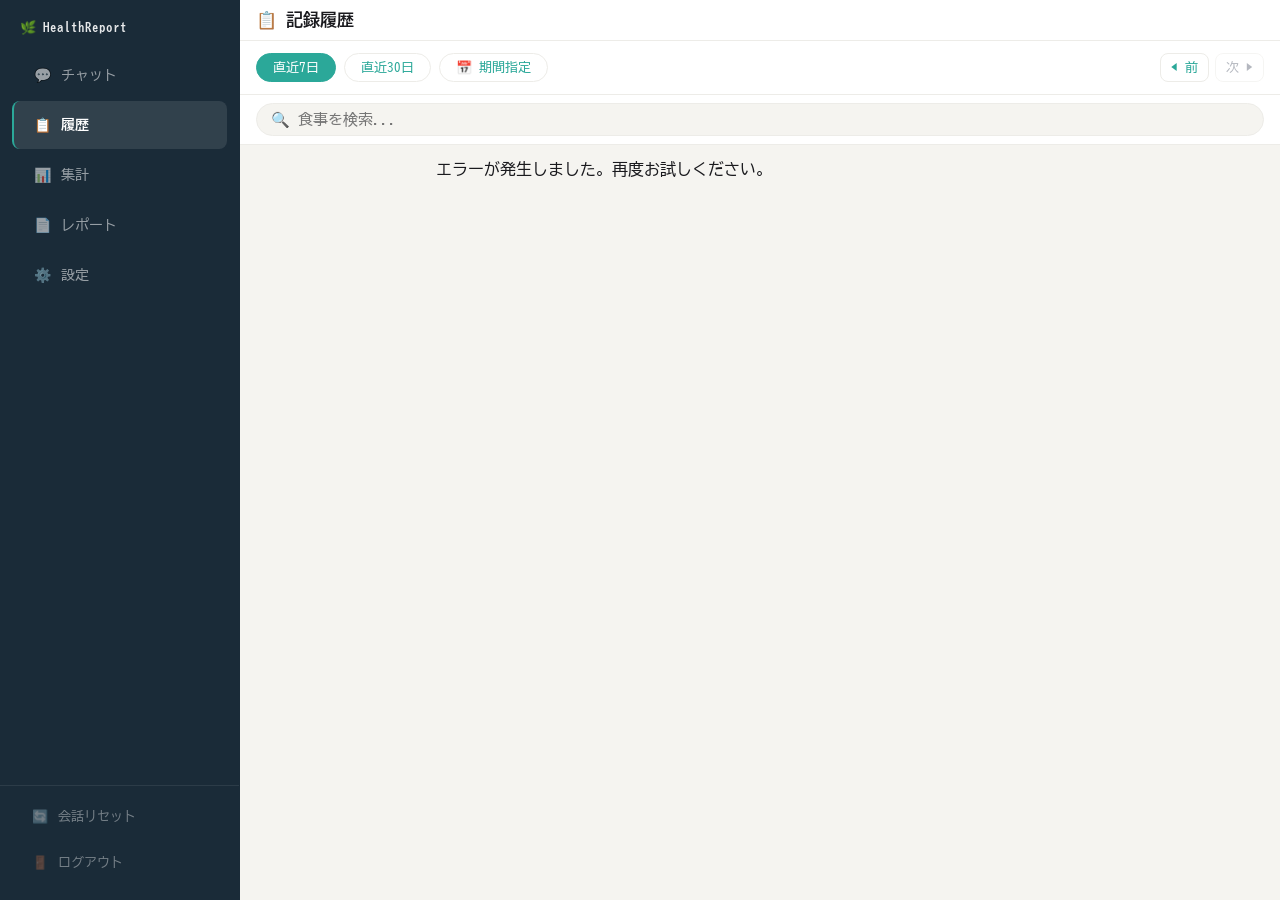
==== static/history.html @ 19f63e30 "Phase36.1-Step4	static/history.html	alert→showToast" ====
<!DOCTYPE html>
<html lang="ja">
<head>
  <meta charset="UTF-8" />
  <meta name="viewport" content="width=device-width, initial-scale=1.0, viewport-fit=cover" />
  <title>記録履歴</title>
  <link rel="preconnect" href="https://fonts.googleapis.com">
  <link rel="preconnect" href="https://fonts.gstatic.com" crossorigin>
  <link href="https://fonts.googleapis.com/css2?family=BIZ+UDGothic:wght@400;700&display=swap" rel="stylesheet">
  <link rel="stylesheet" href="/static/common.css">
  <style>
    /* PFC カラー変数（ライトテーマデフォルト） */
    :root { --pfc-kcal: #0e7a73; --pfc-p: #1a7a6e; --pfc-f: #9a5e00; --pfc-c: #4b6bb5; }
    @media (prefers-color-scheme: dark) {
      :root:not([data-theme="light"]) { --pfc-kcal: #7ec8e3; --pfc-p: #2BA899; --pfc-f: #E8A042; --pfc-c: #7B9ED9; }
    }
    [data-theme="dark"] { --pfc-kcal: #7ec8e3; --pfc-p: #2BA899; --pfc-f: #E8A042; --pfc-c: #7B9ED9; }

    .period-bar { display: flex; gap: 8px; padding: 12px 16px; border-bottom: 1px solid var(--border); background: var(--header-bg); flex-wrap: wrap; }
    /* 検索バー */
    .search-bar {
      padding: 8px 16px; background: var(--header-bg);
      border-bottom: 1px solid var(--border);
      display: flex; align-items: center; gap: 8px;
    }
    .search-bar input {
      flex: 1; padding: 8px 14px; border: 1px solid var(--border);
      border-radius: 20px; font-size: 15px; outline: none; background: var(--bg);
      font-family: inherit;
    }
    .search-bar input:focus { border-color: var(--accent); }
    .search-bar button {
      background: none; border: none; font-size: 18px;
      cursor: pointer; color: var(--text-secondary); padding: 4px 6px; line-height: 1;
    }
    .search-bar button:hover { color: var(--text-primary); }
    /* 検索結果 */
    .search-result-meta { font-size: 13px; color: var(--text-secondary); padding: 8px 4px 4px; }
    .search-date-label {
      font-size: 12px; font-weight: 600; color: var(--text-secondary);
      padding: 2px 6px; background: var(--bg); border-radius: 6px;
      display: inline-block; margin-bottom: 6px;
    }
    .period-btn {
      padding: 6px 16px; border-radius: 20px; border: 1px solid var(--border);
      background: transparent; font-size: 13px; cursor: pointer; color: var(--accent);
    }
    .period-btn.active { background: var(--accent); color: #fff; border-color: var(--accent); }
    .content { padding: 16px; max-width: 680px; margin: 0 auto; }
    .pagination {
      display: flex; align-items: center; justify-content: space-between;
      padding: 10px 4px; margin-bottom: 12px;
    }
    .page-info { font-size: 13px; color: var(--text-secondary); }
    .page-btn {
      padding: 6px 14px; border-radius: 8px; border: 1px solid var(--border);
      background: var(--card-bg); font-size: 13px; cursor: pointer; color: var(--accent);
    }
    .page-btn:disabled { opacity: 0.35; cursor: default; }
    .day-section { margin-bottom: 20px; }
    .day-header { display: flex; align-items: baseline; justify-content: space-between; margin-bottom: 8px; padding: 0 4px; position: relative; }
    .day-date { font-size: 15px; font-weight: 700; }
    .day-totals { font-size: 12px; color: var(--text-secondary); }
    .info-btn { background: none; border: none; cursor: pointer; padding: 2px 4px; font-size: 14px; line-height: 1; border-radius: 4px; transition: opacity 0.15s; vertical-align: middle; }
    .info-btn:hover, .info-btn:focus { opacity: 0.7; outline: none; }
    .meal-breakdown-popup { position: absolute; right: 0; top: calc(100% + 4px); z-index: 100; background: var(--bg); border: 1px solid var(--border); border-radius: 8px; box-shadow: 0 4px 16px rgba(0,0,0,0.15); padding: 10px 12px; min-width: 260px; white-space: nowrap; }
    .breakdown-title { font-size: 11px; color: var(--text-secondary); font-weight: 600; margin-bottom: 6px; }
    .breakdown-row { display: flex; justify-content: space-between; align-items: center; font-size: 12px; padding: 3px 0; border-bottom: 1px solid var(--border); gap: 8px; }
    .breakdown-total { border-bottom: none; border-top: 1px solid var(--border); margin-top: 2px; padding-top: 5px; font-weight: 700; }
    .breakdown-label { color: var(--text-primary); }
    .breakdown-vals { display: flex; gap: 6px; align-items: center; }
    .breakdown-kcal { color: var(--pfc-kcal); font-weight: 600; }
    .breakdown-p { color: var(--pfc-p); font-size: 11px; }
    .breakdown-f { color: var(--pfc-f); font-size: 11px; }
    .breakdown-c { color: var(--pfc-c); font-size: 11px; }
    .day-meta { font-size: 12px; color: var(--text-secondary); display: flex; gap: 8px; margin-bottom: 8px; padding: 0 4px; flex-wrap: wrap; align-items: center; }
    .meta-item { display: flex; align-items: center; gap: 4px; }
    .meal-card { background: var(--card-bg); border-radius: var(--radius); padding: 12px 14px; margin-bottom: 8px; border: 1px solid var(--border); }
    .meal-header { display: flex; justify-content: space-between; align-items: flex-start; gap: 8px; }
    .meal-type-badge { font-size: 11px; font-weight: 600; padding: 2px 8px; border-radius: 10px; background: color-mix(in srgb, var(--accent) 12%, var(--card-bg)); color: var(--accent); white-space: nowrap; flex-shrink: 0; }
    .meal-time-label { font-size: 11px; color: var(--text-secondary); white-space: nowrap; flex-shrink: 0; }
    .meal-desc { font-size: 14px; font-weight: 600; flex: 1; }
    .meal-cal { font-size: 14px; font-weight: 700; color: var(--accent); white-space: nowrap; }
    .meal-pfc { font-size: 12px; color: var(--text-secondary); margin-top: 6px; display: flex; gap: 10px; flex-wrap: wrap; }
    .meal-pfc span { background: var(--bg); padding: 2px 6px; border-radius: 6px; }
    .meal-notes { font-size: 11px; color: var(--text-secondary); margin-top: 6px; font-style: italic; }
    /* 画像グリッド */
    .meal-images { margin-top: 8px; display: flex; flex-wrap: wrap; gap: 8px; }
    .meal-img-wrap { position: relative; display: inline-block; }
    .meal-img-wrap img { width: 90px; height: 90px; border-radius: 8px; object-fit: cover; display: block; }
    .img-del-btn {
      position: absolute; top: 4px; right: 4px;
      background: rgba(0,0,0,0.55); color: #fff; border: none; border-radius: 50%;
      width: 22px; height: 22px; font-size: 12px; cursor: pointer; line-height: 22px; text-align: center; padding: 0;
    }
    /* アクションボタン行 */
    .card-actions { display: flex; gap: 6px; margin-top: 10px; align-items: center; }
    .action-btn {
      padding: 4px 10px; border-radius: 8px; border: 1px solid var(--border);
      background: transparent; font-size: 12px; cursor: pointer; color: var(--text-secondary);
      display: inline-flex; align-items: center; gap: 4px;
    }
    .action-btn:hover { background: var(--bg); }
    .action-btn.danger { color: var(--danger); border-color: var(--danger); }
    .action-btn.danger:hover { background: var(--bg); }
    .action-btn.photo { color: var(--accent); border-color: var(--accent); }
    .action-btn.photo:hover { background: var(--bg); }
    /* カロリーバー */
    .empty { text-align: center; padding: 60px 20px; color: var(--text-secondary); font-size: 15px; }
    .loading { text-align: center; padding: 40px; color: var(--text-secondary); }
    .calorie-bar-wrap { margin: 4px 0 8px; height: 4px; background: var(--border); border-radius: 2px; overflow: hidden; }
    .calorie-bar { height: 100%; border-radius: 2px; background: var(--success); transition: width 0.3s; }
    .calorie-bar.over { background: var(--danger); }
    .period-shift-btn {
      padding: 5px 10px; border: 1px solid var(--border); border-radius: 8px;
      background: transparent; color: var(--accent); font-size: 13px; cursor: pointer;
    }
    .period-shift-btn:disabled { color: var(--text-secondary); opacity: 0.5; cursor: default; }
    /* モーダル固有スタイル */
    .modal-row input[readonly], .modal-row select[disabled] {
      opacity: 0.55; cursor: default;
    }
    .field-error { font-size: 12px; color: var(--danger); margin-top: 3px; display: none; }
    .field-error.show { display: block; }
    /* ローディングスピナー（保存中） */
    .saving-overlay {
      position: fixed; inset: 0; background: rgba(0,0,0,0.3);
      z-index: 200; display: flex; align-items: center; justify-content: center;
    }
    .saving-box {
      background: var(--card-bg); border-radius: 12px; padding: 20px 32px;
      font-size: 15px;
    }
    .vitals-modal-box { max-height: 82vh; overflow-y: auto; }
    .vitals-del-btn { padding: 2px 8px; font-size: 11px; }
    .vitals-del-btn:disabled { opacity: 0.35; cursor: default; }
    .bp-inputs { display: flex; gap: 8px; align-items: center; }
    .bp-inputs input { flex: 1; }
    .bp-sep { color: var(--text-secondary); font-size: 15px; flex-shrink: 0; }
    /* トースト通知 */
    .toast {
      position: fixed; top: 60px; left: 50%; transform: translateX(-50%);
      background: var(--text-primary); color: var(--bg); padding: 10px 20px; border-radius: 20px;
      font-size: 14px; opacity: 0; transition: opacity 0.3s; pointer-events: none;
      white-space: normal; text-align: center; max-width: 90vw; z-index: 300;
    }
    .toast.show { opacity: 1; }
    .toast.toast-error { background: var(--danger, #ff3b30); color: #fff; }
    @media (max-width: 480px) {
      .day-totals { font-size: 11px; word-break: keep-all; line-height: 1.4; }
      .day-meta { flex-wrap: wrap; gap: 4px; }
      .toast { top: 12px; font-size: 13px; padding: 8px 16px; }
    }
    .copy-menu-wrap { position: relative; display: inline-flex; align-items: center; }
    .copy-btn {
      background: var(--bg); border: 1px solid var(--border);
      cursor: pointer; font-size: 11px; color: var(--text-secondary);
      padding: 3px 8px; border-radius: 4px; white-space: nowrap;
      font-family: inherit; margin-left: 4px;
    }
    .copy-btn:hover { background: var(--card-bg); color: var(--text-primary); }
    .copy-popup {
      position: absolute; right: 0; top: calc(100% + 4px); z-index: 102;
      background: var(--bg); border: 1px solid var(--border); border-radius: 8px;
      box-shadow: 0 4px 16px rgba(0,0,0,0.15); overflow: hidden; white-space: nowrap; min-width: 180px;
    }
    .copy-popup button {
      display: block; width: 100%; padding: 9px 16px; background: none; border: none;
      border-bottom: 1px solid var(--border); font-size: 13px; cursor: pointer;
      text-align: left; font-family: inherit; color: var(--text-primary);
    }
    .copy-popup button:last-child { border-bottom: none; }
    .copy-popup button:hover { background: var(--card-bg); }
  </style>
</head>
<body>
  <div class="header">
    <div class="header-title">📋 記録履歴</div>
    <div class="header-nav" id="headerNav"></div>
  </div>
  <div class="period-bar">
    <button class="period-btn active" onclick="setPeriod(7, this)">直近7日</button>
    <button class="period-btn" onclick="setPeriod(30, this)">直近30日</button>
    <button class="period-btn" id="customBtn" onclick="openDateModal()">📅 期間指定</button>
    <div style="display:flex;gap:6px;margin-left:auto">
      <button class="period-shift-btn" id="prevBtn" onclick="shiftPeriod(-1)" title="前の期間（最大1年前まで）">◀ 前</button>
      <button class="period-shift-btn" id="nextBtn" onclick="shiftPeriod(1)" disabled>次 ▶</button>
    </div>
  </div>
  <div class="search-bar">
    <input type="text" id="searchInput" placeholder="🔍 食事を検索..." oninput="debounceSearch()" />
    <button id="searchClear" style="display:none" onclick="clearSearch()" title="クリア">✕</button>
  </div>
  <div class="content" id="content">
    <div class="loading-spinner">読み込み中...</div>
  </div>

  <!-- ── 期間指定モーダル ── -->
  <div class="modal-overlay" id="dateModal" style="display:none">
    <div class="modal-box">
      <div class="modal-title">📅 期間を指定</div>
      <div class="modal-row">
        <label>開始日</label>
        <input type="date" id="startDate" />
      </div>
      <div class="modal-row">
        <label>終了日</label>
        <input type="date" id="endDate" />
      </div>
      <div class="modal-actions">
        <button onclick="closeDateModal()">キャンセル</button>
        <button class="primary" onclick="applyDateRange()">適用</button>
      </div>
    </div>
  </div>

  <!-- ── 食事編集モーダル ── -->
  <div class="modal-overlay" id="mealModal" style="display:none">
    <div class="modal-box">
      <div class="modal-title">✏️ 食事記録を編集</div>
      <input type="hidden" id="editMealId" />
      <div class="modal-row">
        <label>食事日 <span style="color:var(--danger)">*</span></label>
        <input type="date" id="editMealDate" />
        <div class="field-error" id="err-meal-date">日付を入力してください</div>
      </div>
      <div class="modal-row">
        <label>食事区分 <span style="color:var(--danger)">*</span></label>
        <select id="editMealType">
          <option value="breakfast">朝食</option>
          <option value="lunch">昼食</option>
          <option value="dinner">夕食</option>
          <option value="snack">間食</option>
          <option value="late_night">夜食</option>
        </select>
      </div>
      <div class="modal-row">
        <label>内容 <span style="color:var(--danger)">*</span></label>
        <input type="text" id="editMealDesc" maxlength="200" placeholder="例: ご飯、味噌汁、焼き魚" />
        <div class="field-error" id="err-meal-desc">内容を入力してください</div>
      </div>
      <div class="modal-row">
        <label>カロリー (kcal)</label>
        <input type="number" id="editMealCal" min="0" max="9999" step="1" placeholder="例: 600" />
        <div class="field-error" id="err-meal-cal">0〜9999の整数を入力してください</div>
      </div>
      <div class="modal-row">
        <label>タンパク質 (g)</label>
        <input type="number" id="editMealProtein" min="0" max="999.9" step="0.1" placeholder="例: 20.5" />
        <div class="field-error" id="err-meal-protein">0〜999.9の数値を入力してください</div>
      </div>
      <div class="modal-row">
        <label>脂質 (g)</label>
        <input type="number" id="editMealFat" min="0" max="999.9" step="0.1" placeholder="例: 15.0" />
        <div class="field-error" id="err-meal-fat">0〜999.9の数値を入力してください</div>
      </div>
      <div class="modal-row">
        <label>炭水化物 (g)</label>
        <input type="number" id="editMealCarbs" min="0" max="999.9" step="0.1" placeholder="例: 80.0" />
        <div class="field-error" id="err-meal-carbs">0〜999.9の数値を入力してください</div>
      </div>
      <div class="modal-row">
        <label>食塩相当量 (g)</label>
        <input type="number" id="editMealSodium" min="0" max="99.99" step="0.01" placeholder="例: 2.50" />
        <div class="field-error" id="err-meal-sodium">0〜99.99の数値を入力してください</div>
      </div>
      <div class="modal-row">
        <label>メモ</label>
        <input type="text" id="editMealNotes" maxlength="200" />
      </div>
      <div class="modal-row">
        <label>食事時刻（任意）</label>
        <select id="editMealHour" aria-label="食事時刻（時間単位）"></select>
      </div>
      <div class="modal-actions">
        <button onclick="closeMealModal()">キャンセル</button>
        <button class="primary" onclick="saveMeal()">保存</button>
      </div>
    </div>
  </div>

  <!-- ── 日次バイタル一括編集モーダル ── -->
  <div class="modal-overlay" id="vitalsModal" style="display:none">
    <div class="modal-box vitals-modal-box">
      <div class="modal-title">✏️ <span id="vitalsModalDateLabel"></span> のデータ編集</div>

      <div class="modal-row">
        <div style="display:flex;justify-content:space-between;align-items:center">
          <label>体重 朝 (kg)</label>
          <button class="action-btn danger vitals-del-btn" id="vitalsDelWeightMorning">削除</button>
        </div>
        <input type="number" id="vitalsWeightMorning" min="20" max="300" step="0.1" placeholder="未入力" />
        <div class="field-error" id="err-vitals-wm">20〜300 kg の数値を入力してください</div>
      </div>

      <div class="modal-row">
        <div style="display:flex;justify-content:space-between;align-items:center">
          <label>体重 夜 (kg)</label>
          <button class="action-btn danger vitals-del-btn" id="vitalsDelWeightEvening">削除</button>
        </div>
        <input type="number" id="vitalsWeightEvening" min="20" max="300" step="0.1" placeholder="未入力" />
        <div class="field-error" id="err-vitals-we">20〜300 kg の数値を入力してください</div>
      </div>

      <div class="modal-row">
        <div style="display:flex;justify-content:space-between;align-items:center">
          <label>歩数</label>
          <button class="action-btn danger vitals-del-btn" id="vitalsDelSteps">削除</button>
        </div>
        <input type="number" id="vitalsSteps" min="0" max="999999" step="1" placeholder="未入力" />
        <div class="field-error" id="err-vitals-steps">0〜999999 の整数を入力してください</div>
      </div>

      <div class="modal-row">
        <div style="display:flex;justify-content:space-between;align-items:center">
          <label>体脂肪率 (%)</label>
          <button class="action-btn danger vitals-del-btn" id="vitalsDelBodyFat" disabled>削除</button>
        </div>
        <input type="number" id="vitalsBodyFat" min="1" max="80" step="0.1" placeholder="未入力" />
        <div class="field-error" id="err-vitals-bf">1〜80 % の数値を入力してください</div>
      </div>

      <div class="modal-row">
        <div style="display:flex;justify-content:space-between;align-items:center">
          <label>血圧 朝 (最高/最低 mmHg)</label>
          <button class="action-btn danger vitals-del-btn" id="vitalsDelBpMorning">削除</button>
        </div>
        <div class="bp-inputs">
          <input type="number" id="vitalsBpMorningSys" min="50" max="300" step="1" placeholder="最高" />
          <span class="bp-sep">/</span>
          <input type="number" id="vitalsBpMorningDia" min="30" max="200" step="1" placeholder="最低" />
        </div>
        <div class="field-error" id="err-vitals-bpm">最高50〜300、最低30〜200 mmHg を入力してください</div>
      </div>

      <div class="modal-row">
        <div style="display:flex;justify-content:space-between;align-items:center">
          <label>血圧 夜 (最高/最低 mmHg)</label>
          <button class="action-btn danger vitals-del-btn" id="vitalsDelBpEvening">削除</button>
        </div>
        <div class="bp-inputs">
          <input type="number" id="vitalsBpEveningSys" min="50" max="300" step="1" placeholder="最高" />
          <span class="bp-sep">/</span>
          <input type="number" id="vitalsBpEveningDia" min="30" max="200" step="1" placeholder="最低" />
        </div>
        <div class="field-error" id="err-vitals-bpe">最高50〜300、最低30〜200 mmHg を入力してください</div>
      </div>

      <div class="modal-actions">
        <button id="closeVitalsModalBtn">キャンセル</button>
        <button class="primary" id="saveVitalsBtn">保存</button>
      </div>
    </div>
  </div>

  <!-- ── 運動ログ編集モーダル ── -->
  <div class="modal-overlay" id="exerciseModal" style="display:none">
    <div class="modal-box">
      <div class="modal-title" id="exerciseModalTitle">🏃 運動を追加</div>
      <input type="hidden" id="editExerciseId" />
      <div class="modal-row">
        <label>日付 <span style="color:var(--danger)">*</span></label>
        <input type="date" id="editExerciseDate" />
        <div class="field-error" id="err-exercise-date">日付を選択してください</div>
      </div>
      <div class="modal-row">
        <label>消費カロリー (kcal) <span style="color:var(--danger)">*</span></label>
        <input type="number" id="editExerciseCal" min="0" max="9999" step="1" placeholder="例: 300" />
        <div class="field-error" id="err-exercise-cal">0〜9999の整数を入力してください</div>
      </div>
      <div class="modal-row">
        <label>内容（任意）</label>
        <input type="text" id="editExerciseDesc" maxlength="500" placeholder="例: ランニング30分" />
      </div>
      <div class="modal-actions">
        <button id="cancelExerciseBtn">キャンセル</button>
        <button class="primary" id="saveExerciseBtn">保存</button>
      </div>
    </div>
  </div>

  <!-- ── 保存中オーバーレイ ── -->
  <div class="saving-overlay" id="savingOverlay" style="display:none">
    <div class="saving-box">保存中...</div>
  </div>

  <!-- トースト通知 -->
  <div class="toast" id="toast"></div>

  <!-- 画像アップロード用隠しinput -->
  <input type="file" id="imageFileInput" accept="image/*" style="display:none" />

  <script>
    function showToast(msg, type) {
      var t = document.getElementById('toast');
      if (!t) return;
      t.textContent = msg;
      t.className = 'toast show' + (type === 'error' ? ' toast-error' : '');
      clearTimeout(t._timer);
      t._timer = setTimeout(function() { t.classList.remove('show'); }, type === 'error' ? 5000 : 3000);
    }

    const MEAL_TYPE_JA = { breakfast: '朝食', lunch: '昼食', dinner: '夕食', snack: '間食', late_night: '夜食' };
    const TIME_OF_DAY_JA = { morning: '朝', evening: '夜' };
    const MEAL_GROUPS = [
      { keys: ['breakfast'],            label: '🌅 朝食' },
      { keys: ['lunch'],                label: '☀️ 昼食' },
      { keys: ['dinner'],               label: '🌙 夕食' },
      { keys: ['snack', 'late_night'],  label: '🍿 間食/夜食' },
    ];
    const PAGE_SIZE = 10;
    const pageState = {
      calorieGoal: 1500,
      activeCopyMenu: null,
      allDays: [],
      currentPage: 0,
      currentPeriod: { days: 7, start: null, end: null },
      savedScrollY: 0,
      vitalsData: null,
      activePopup: null,
      lastActivityDate: null,
    };
    var weatherMap = {};

    function copyToClipboard(text) {
      if (navigator.clipboard && navigator.clipboard.writeText) {
        return navigator.clipboard.writeText(text);
      }
      return new Promise(function(resolve, reject) {
        var el = document.createElement('textarea');
        el.value = text;
        el.style.cssText = 'position:fixed;top:0;left:0;opacity:0;pointer-events:none';
        document.body.appendChild(el);
        el.focus();
        el.select();
        var ok = false;
        try { ok = document.execCommand('copy'); } catch(e) { ok = false; }
        document.body.removeChild(el);
        ok ? resolve() : reject(new Error('copy failed'));
      });
    }

    // iOS Safari ではfetch().then()内でclipboard APIを呼ぶとジェスチャー権限が切れる。
    // ClipboardItem にPromiseを渡すことでwrite()をユーザージェスチャー内で同期呼び出しする（iOS 16+対応）。
    function copyWithClipboardItem(fetchUrl, buildTextFn, btn, resetLabel) {
      btn.textContent = '…';
      function onOk() {
        btn.textContent = '✓ コピー済';
        setTimeout(function() { btn.textContent = resetLabel; }, 1500);
      }
      function onErr(e) {
        if (e === '401') return;
        console.warn('[copyHandler]', e);
        btn.textContent = '✗ 失敗';
        setTimeout(function() { btn.textContent = resetLabel; }, 1500);
      }
      var fetchPromise = fetch(fetchUrl)
        .then(function(res) {
          if (res.status === 401) { location.href = '/'; return Promise.reject('401'); }
          if (!res.ok) { return Promise.reject('fetch_error'); }
          return res.json();
        });
      // iOS 16+: write()をユーザージェスチャー内で同期呼び出し、Blobは非同期解決
      if (window.ClipboardItem && navigator.clipboard && navigator.clipboard.write) {
        navigator.clipboard.write([new ClipboardItem({
          'text/plain': fetchPromise.then(function(data) {
            var text = buildTextFn(data);
            if (!text) return Promise.reject('no_text');
            return new Blob([text], { type: 'text/plain' });
          })
        })]).then(onOk).catch(onErr);
        return;
      }
      // フォールバック: PC/Androidで動作、iOS HTTP環境では失敗する場合あり
      fetchPromise
        .then(function(data) {
          var text = buildTextFn(data);
          if (!text) return Promise.reject('no_text');
          return copyToClipboard(text);
        })
        .then(onOk).catch(onErr);
    }

    const TSV_MEAL_JA = { breakfast: '朝', lunch: '昼', dinner: '夜', snack: '間食', late_night: '夜食' };
    const TSV_HEADER = ['日付','種別','区分','内容','時刻','kcal','P(g)','F(g)','C(g)','Na(g)','数値1','数値2'].join('\t');

    function tsvRow(cells) {
      return cells.map(function(v) { return v == null ? '' : String(v); }).join('\t');
    }

    function buildHistoryTsv(day, enrichment) {
      var rows = [TSV_HEADER];
      var d = day.date;
      var t = day.totals;
      var mealOrder = ['breakfast', 'lunch', 'dinner', 'snack', 'late_night'];

      mealOrder.forEach(function(type) {
        day.meals.filter(function(m) { return m.meal_type === type; })
          .forEach(function(m) {
            rows.push(tsvRow([
              d, '食事', TSV_MEAL_JA[type] || type, m.description,
              m.meal_time ? m.meal_time.slice(0, 5) : '',
              m.calories, m.protein, m.fat, m.carbs, m.sodium, '', ''
            ]));
          });
      });

      var bmr      = enrichment.bmr_kcal;
      var totalExp = enrichment.total_expenditure;
      var balance  = enrichment.calorie_balance;
      var balStr   = balance !== null ? (balance >= 0 ? '+' : '') + balance : '';
      var noteStr  = 'ゴール:' + enrichment.calories_goal
        + (bmr      !== null ? ' / 基礎代謝:' + bmr      : '')
        + (totalExp !== null ? ' / 総消費:'   + totalExp  : '')
        + (balStr            ? ' / 収支:'     + balStr    : '');
      rows.push(tsvRow([d, '食事合計', '', noteStr, '', t.calories, t.protein, t.fat, t.carbs, t.sodium, '', '']));

      ['morning', 'evening'].forEach(function(tod) {
        var label = tod === 'morning' ? '朝' : '夜';
        if (day.weight && day.weight[tod]) {
          rows.push(tsvRow([d, '体重', label, '', '', '', '', '', '', '', day.weight[tod].weight_kg, '']));
        }
      });

      if (day.steps !== null) {
        rows.push(tsvRow([d, '歩数', '', 'ゴール:' + enrichment.steps_goal, '', '', '', '', '', '', day.steps, '']));
      }

      day.exercise.forEach(function(ex) {
        rows.push(tsvRow([d, '運動', '', ex.description || '', '', ex.calories_burned || '', '', '', '', '', '', '']));
      });

      ['morning', 'evening'].forEach(function(tod) {
        var label = tod === 'morning' ? '朝' : '夜';
        if (day.blood_pressure && day.blood_pressure[tod]) {
          var bp = day.blood_pressure[tod];
          rows.push(tsvRow([d, '血圧', label, '', '', '', '', '', '', '', bp.systolic, bp.diastolic]));
        }
      });

      if (day.body_fat !== null && day.body_fat !== undefined) {
        rows.push(tsvRow([d, '体脂肪', '', '', '', '', '', '', '', '', day.body_fat, '']));
      }

      var weatherVal = enrichment.weather ? enrichment.weather[0] : null;
      rows.push(tsvRow([d, '天気', '', weatherVal || '-', '', '', '', '', '', '', '', '', '']));

      return rows.join('\n');
    }

    function buildHistoryJson(day, enrichment) {
      var d = day.date;
      var t = day.totals;
      var dateObj  = new Date(d + 'T00:00:00');
      var weekdays = ['日','月','火','水','木','金','土'];

      var bmr      = enrichment.bmr_kcal;
      var exCal    = day.exercise.reduce(function(s, e) { return s + (e.calories_burned || 0); }, 0);
      var totalExp = enrichment.total_expenditure;
      var balance  = enrichment.calorie_balance;

      var mealOrder = ['breakfast', 'lunch', 'dinner', 'snack', 'late_night'];
      var meals = {};
      mealOrder.forEach(function(type) {
        var items = day.meals
          .filter(function(m) { return m.meal_type === type; })
          .map(function(m) {
            return {
              description: m.description,
              meal_time:   m.meal_time ? m.meal_time.slice(0, 5) : null,
              calories:    m.calories,
              protein:     m.protein,
              fat:         m.fat,
              carbs:       m.carbs,
              sodium:      m.sodium
            };
          });
        if (items.length) meals[type] = items;
      });

      function bpObj(tod) {
        var bp = day.blood_pressure && day.blood_pressure[tod];
        return bp ? { systolic: bp.systolic, diastolic: bp.diastolic } : null;
      }

      return JSON.stringify({
        meta: {
          date:         d,
          weekday:      weekdays[dateObj.getDay()],
          generated_at: new Date().toISOString().slice(0, 19),
          weather:      enrichment.weather ? enrichment.weather[0] || null : null,
        },
        profile: {
          calories_goal: enrichment.calories_goal,
          steps_goal:    enrichment.steps_goal,
          weight_kg:     enrichment.profile_weight_kg !== undefined ? enrichment.profile_weight_kg : null
        },
        summary: {
          calories_total:    t.calories,
          calories_diff:     t.calories != null ? t.calories - enrichment.calories_goal : null,
          protein_g:         t.protein,
          fat_g:             t.fat,
          carbs_g:           t.carbs,
          sodium_g:          t.sodium,
          weight_morning_kg: day.weight && day.weight.morning ? day.weight.morning.weight_kg : null,
          weight_evening_kg: day.weight && day.weight.evening ? day.weight.evening.weight_kg : null,
          steps:             day.steps,
          steps_diff:        day.steps != null ? day.steps - enrichment.steps_goal : null,
          exercise_calories: exCal || null,
          bmr_kcal:          bmr,
          total_expenditure: totalExp,
          calorie_balance:   balance,
          body_fat_pct:      day.body_fat !== undefined ? day.body_fat : null,
          bp_morning:        bpObj('morning'),
          bp_evening:        bpObj('evening')
        },
        meals:    meals,
        exercise: day.exercise.map(function(ex) {
          return { description: ex.description, calories_burned: ex.calories_burned };
        })
      }, null, 2);
    }

    function buildMealBreakdown(meals) {
      if (!meals || !meals.length) return '';
      var rows = '';
      var totalCal = 0, totalP = 0, totalF = 0, totalC = 0;
      for (var gi = 0; gi < MEAL_GROUPS.length; gi++) {
        var group = MEAL_GROUPS[gi];
        var gMeals = meals.filter(function(m) { return group.keys.indexOf(m.meal_type) !== -1; });
        if (!gMeals.length) continue;
        var cal = gMeals.reduce(function(s, m) { return s + (m.calories != null ? m.calories : 0); }, 0);
        var p   = gMeals.reduce(function(s, m) { return s + (m.protein  != null ? m.protein  : 0); }, 0);
        var f   = gMeals.reduce(function(s, m) { return s + (m.fat      != null ? m.fat      : 0); }, 0);
        var c   = gMeals.reduce(function(s, m) { return s + (m.carbs    != null ? m.carbs    : 0); }, 0);
        if (cal === 0 && p === 0 && f === 0 && c === 0) continue;
        totalCal += cal; totalP += p; totalF += f; totalC += c;
        rows += '<div class="breakdown-row">'
          + '<span class="breakdown-label">' + group.label + '</span>'
          + '<span class="breakdown-vals">'
          + '<span class="breakdown-kcal">' + Math.round(cal) + 'kcal</span>'
          + '<span class="breakdown-p">P:' + Math.round(p) + 'g</span>'
          + '<span class="breakdown-f">F:' + Math.round(f) + 'g</span>'
          + '<span class="breakdown-c">C:' + Math.round(c) + 'g</span>'
          + '</span></div>';
      }
      if (!rows) {
        return '<div class="breakdown-title">カロリー・PFC内訳</div>'
          + '<div class="breakdown-row" style="color:var(--text-secondary)">栄養素データなし</div>';
      }
      return '<div class="breakdown-title">カロリー・PFC内訳</div>'
        + rows
        + '<div class="breakdown-row breakdown-total">'
        + '<span class="breakdown-label">合計</span>'
        + '<span class="breakdown-vals">'
        + '<span class="breakdown-kcal">' + Math.round(totalCal) + 'kcal</span>'
        + '<span class="breakdown-p">P:' + Math.round(totalP) + 'g</span>'
        + '<span class="breakdown-f">F:' + Math.round(totalF) + 'g</span>'
        + '<span class="breakdown-c">C:' + Math.round(totalC) + 'g</span>'
        + '</span></div>';
    }

    async function fetchLastActivityDate() {
      try {
        var res = await fetch('/api/last-activity-date');
        if (res.status === 401) { location.href = '/'; return; }
        if (res.ok) {
          var data = await res.json();
          pageState.lastActivityDate = data.date || null;
        }
      } catch (e) {
        console.warn('[fetchLastActivityDate]', e);
      }
      if (!pageState.lastActivityDate) {
        var _d = new Date(); _d.setHours(0, 0, 0, 0);
        pageState.lastActivityDate = toLocalDateStr(_d);
      }
    }

    // ── データ取得 ─────────────────────────────────────────────────────────────
    async function load(days, start, end) {
      pageState.currentPeriod = { days, start, end };
      document.getElementById('content').innerHTML = '<div class="loading-spinner">読み込み中...</div>';
      var url, statsUrl;
      if (start && end) {
        url = `/api/history?start=${start}&end=${end}`;
        statsUrl = `/api/stats?start=${start}&end=${end}`;
        pageState.dateRange = { start: start, end: end };
      } else {
        var baseDate = pageState.lastActivityDate;
        if (!baseDate) {
          var _d = new Date(); _d.setHours(0, 0, 0, 0);
          baseDate = toLocalDateStr(_d);
        }
        var baseEnd = new Date(baseDate + 'T00:00:00');
        var baseStart = toLocalDateStr(new Date(baseEnd.getTime() - (days - 1) * 86400000));
        pageState.currentPeriod._shiftedEnd = baseDate;
        url = `/api/history?start=${baseStart}&end=${baseDate}`;
        statsUrl = `/api/stats?start=${baseStart}&end=${baseDate}`;
        pageState.dateRange = { start: baseStart, end: baseDate };
        const _today = new Date(); _today.setHours(0, 0, 0, 0);
        if (baseDate !== toLocalDateStr(_today)) {
          document.querySelectorAll('.period-btn').forEach(function(b) { b.classList.remove('active'); });
          document.getElementById('customBtn').classList.add('active');
          document.getElementById('customBtn').textContent =
            '📅 ' + baseStart.slice(5).replace('-', '/') + ' 〜 ' + baseDate.slice(5).replace('-', '/');
        }
      }
      try {
        const [histRes, statsRes] = await Promise.all([fetch(url), fetch(statsUrl)]);
        if (histRes.status === 401) { location.href = '/'; return; }
        if (!histRes.ok) throw histRes;
        pageState.allDays = await histRes.json();
        const stats = await statsRes.json();
        pageState.calorieGoal = stats.calories_goal || 1500;
        var totalPages = Math.ceil(pageState.allDays.length / PAGE_SIZE);
        if (pageState.savedPage != null) {
          pageState.currentPage = Math.min(pageState.savedPage, Math.max(0, totalPages - 1));
          pageState.savedPage = null;
        } else {
          pageState.currentPage = 0;
        }
        weatherMap = {};
        try {
          var weatherResp = await fetch('/api/weather/range?start=' + pageState.dateRange.start + '&end=' + pageState.dateRange.end);
          if (weatherResp.ok) {
            var weatherData = await weatherResp.json();
            (weatherData.data || []).forEach(function(w) {
              weatherMap[w.date] = w.weather;
            });
          }
        } catch (_) {
          // 天気取得失敗は無視
        }
        renderPage();
        updateShiftButtons();
      } catch(e) {
        handleFetchError(document.getElementById('content'), e);
      }
    }

    function reload() {
      pageState.savedScrollY = window.scrollY;
      pageState.savedPage = pageState.currentPage;
      load(pageState.currentPeriod.days, pageState.currentPeriod.start, pageState.currentPeriod.end);
    }

    // ── ページ描画 ─────────────────────────────────────────────────────────────
    function renderPage() {
      hidePopup();
      const content = document.getElementById('content');
      if (!pageState.allDays.length) {
        content.innerHTML = '<div class="empty">この期間に記録はありません</div>';
        return;
      }
      const totalPages = Math.ceil(pageState.allDays.length / PAGE_SIZE);
      const start = pageState.currentPage * PAGE_SIZE;
      const pageDays = pageState.allDays.slice(start, start + PAGE_SIZE);
      const paginationHtml = totalPages > 1 ? `
        <div class="pagination">
          <button class="page-btn" onclick="changePage(-1)" ${pageState.currentPage === 0 ? 'disabled' : ''}>← 前へ</button>
          <span class="page-info">${pageState.currentPage + 1} / ${totalPages}ページ（全${pageState.allDays.length}日）</span>
          <button class="page-btn" onclick="changePage(1)" ${pageState.currentPage >= totalPages - 1 ? 'disabled' : ''}>次へ →</button>
        </div>` : '';
      content.innerHTML = paginationHtml + pageDays.map(d => renderDay(d)).join('') + paginationHtml;
      if (pageState.savedScrollY > 0) {
        const y = pageState.savedScrollY;
        pageState.savedScrollY = 0;
        requestAnimationFrame(() => window.scrollTo(0, y));
      }
    }

    function showPopup(popup) {
      if (!popup) return;
      hidePopup();
      popup.style.display = 'block';
      pageState.activePopup = popup;
    }

    function hidePopup() {
      if (pageState.activePopup) {
        pageState.activePopup.style.display = 'none';
        pageState.activePopup = null;
      }
    }

    function closeCopyMenu() {
      if (pageState.activeCopyMenu) {
        pageState.activeCopyMenu.style.display = 'none';
        pageState.activeCopyMenu = null;
      }
    }

    function initPopupEvents() {
      var isCoarse = window.matchMedia('(pointer: coarse)').matches;
      var closeTimer = null;
      var content = document.getElementById('content');

      if (isCoarse) {
        // SP: タップで開閉、ポップアップ外タップで閉じる
        content.addEventListener('click', function(e) {
          var btn = e.target.closest('.info-btn');
          if (!btn) return;
          e.stopPropagation();
          var popup = btn.closest('.day-header').querySelector('.meal-breakdown-popup');
          if (!popup) return;
          if (pageState.activePopup === popup) { hidePopup(); } else { showPopup(popup); }
        });
        content.addEventListener('click', function(e) {
          // コピーボタン開閉
          var copyBtn = e.target.closest('.copy-btn');
          if (copyBtn) {
            e.stopPropagation();
            var popup = copyBtn.parentElement.querySelector('.copy-popup');
            if (!popup) return;
            if (pageState.activeCopyMenu === popup) {
              closeCopyMenu();
            } else {
              closeCopyMenu();
              hidePopup();
              popup.style.display = '';
              pageState.activeCopyMenu = popup;
            }
            return;
          }
          // コピーメニュー項目クリック
          var copyItem = e.target.closest('[data-copy]');
          if (copyItem) {
            e.stopPropagation();
            var format = copyItem.dataset.copy;
            var date   = copyItem.dataset.date;
            var dayData = pageState.allDays.find(function(d) { return d.date === date; });
            if (!dayData) { closeCopyMenu(); return; }
            var triggerBtn = copyItem.closest('.copy-menu-wrap').querySelector('.copy-btn');
            closeCopyMenu();
            var _fmt = format;
            var _day = dayData;
            copyWithClipboardItem(
              '/api/copy/history/' + date,
              function(enrichment) {
                return _fmt === 'tsv'
                  ? buildHistoryTsv(_day, enrichment)
                  : buildHistoryJson(_day, enrichment);
              },
              triggerBtn, 'コピー▾'
            );
          }
        });
        document.addEventListener('click', function(e) {
          if (pageState.activeCopyMenu && !pageState.activeCopyMenu.contains(e.target)) {
            closeCopyMenu();
          }
          if (!pageState.activePopup) return;
          if (!e.target.closest('.meal-breakdown-popup') && !e.target.closest('.info-btn')) hidePopup();
        });
      } else {
        // PC: ホバーで表示・150ms 遅延でギャップ対応
        content.addEventListener('mouseover', function(e) {
          var trigger = e.target.closest('.info-btn, .meal-breakdown-popup');
          if (!trigger) return;
          clearTimeout(closeTimer);
          if (trigger.classList.contains('info-btn')) {
            var popup = trigger.closest('.day-header').querySelector('.meal-breakdown-popup');
            if (!popup) return;
            showPopup(popup);
          }
        });
        content.addEventListener('mouseout', function(e) {
          var trigger = e.target.closest('.info-btn, .meal-breakdown-popup');
          if (!trigger) return;
          var rel = e.relatedTarget;
          if (rel && rel.closest('.info-btn, .meal-breakdown-popup')) return;
          closeTimer = setTimeout(hidePopup, 150);
        });
        // PC: コピーボタン開閉（クリック）
        content.addEventListener('click', function(e) {
          var copyBtn = e.target.closest('.copy-btn');
          if (copyBtn) {
            e.stopPropagation();
            var popup = copyBtn.parentElement.querySelector('.copy-popup');
            if (!popup) return;
            if (pageState.activeCopyMenu === popup) {
              closeCopyMenu();
            } else {
              closeCopyMenu();
              hidePopup();
              popup.style.display = '';
              pageState.activeCopyMenu = popup;
            }
            return;
          }
          var copyItem = e.target.closest('[data-copy]');
          if (copyItem) {
            e.stopPropagation();
            var format = copyItem.dataset.copy;
            var date   = copyItem.dataset.date;
            var dayData = pageState.allDays.find(function(d) { return d.date === date; });
            if (!dayData) { closeCopyMenu(); return; }
            var triggerBtn = copyItem.closest('.copy-menu-wrap').querySelector('.copy-btn');
            closeCopyMenu();
            var _fmt = format;
            var _day = dayData;
            copyWithClipboardItem(
              '/api/copy/history/' + date,
              function(enrichment) {
                return _fmt === 'tsv'
                  ? buildHistoryTsv(_day, enrichment)
                  : buildHistoryJson(_day, enrichment);
              },
              triggerBtn, 'コピー▾'
            );
          }
        });
        document.addEventListener('click', function(e) {
          if (pageState.activeCopyMenu && !pageState.activeCopyMenu.contains(e.target)) {
            closeCopyMenu();
          }
        });
      }
    }

    function changePage(delta) {
      const totalPages = Math.ceil(pageState.allDays.length / PAGE_SIZE);
      pageState.currentPage = Math.max(0, Math.min(totalPages - 1, pageState.currentPage + delta));
      renderPage();
      window.scrollTo({ top: 0, behavior: 'smooth' });
    }

    // ── 1日レンダリング ────────────────────────────────────────────────────────
    function renderDay(day) {
      const dateObj = new Date(day.date + 'T00:00:00');
      const weekdays = ['日','月','火','水','木','金','土'];
      const label = `${dateObj.getMonth()+1}/${dateObj.getDate()}（${weekdays[dateObj.getDay()]}）`;
      const t = day.totals;
      const pct = pageState.calorieGoal > 0 ? Math.min((t.calories / pageState.calorieGoal) * 100, 100) : 0;
      const over = t.calories > pageState.calorieGoal;

      // 体重メタ（表示のみ）
      let weightHtml = '';
      for (const tod of ['morning', 'evening']) {
        const label_ja = TIME_OF_DAY_JA[tod] || tod;
        const wdata = day.weight ? day.weight[tod] : null;
        if (wdata) {
          weightHtml += `<span class="meta-item">⚖️ ${label_ja} ${wdata.weight_kg}kg</span>`;
        }
      }

      // 歩数メタ（表示のみ）
      let stepsHtml = '';
      if (day.steps != null) {
        stepsHtml = `<span class="meta-item">👟 ${day.steps.toLocaleString()}歩</span>`;
      }

      // 体脂肪率メタ（表示のみ）
      let bodyFatHtml = '';
      if (day.body_fat != null) {
        bodyFatHtml = `<span class="meta-item">📊 体脂肪率 ${parseFloat(day.body_fat.toFixed(1))}%</span>`;
      }

      // 血圧メタ（表示のみ）
      let bpHtml = '';
      const bpData = day.blood_pressure || {};
      for (const tod of ['morning', 'evening']) {
        const label_ja = TIME_OF_DAY_JA[tod] || tod;
        const bp = bpData[tod];
        if (bp) {
          bpHtml += `<span class="meta-item">🩺 ${label_ja} ${bp.systolic}/${bp.diastolic}</span>`;
        }
      }

      // バイタル一括編集ボタン（data-* 属性経由でデータ渡し）
      const vitalsEditBtn = `<span class="meta-item">
        <button class="vitals-edit-btn action-btn" data-date="${day.date}" style="padding:2px 8px;font-size:11px" aria-label="${day.date} のバイタルデータを編集">✏️ バイタル編集</button>
      </span>`;

      // 運動ログメタ
      let exerciseHtml = '';
      const exList = day.exercise || [];
      if (exList.length > 0) {
        const exTotal = exList.reduce(function(sum, e) { return sum + e.calories_burned; }, 0);
        exerciseHtml = exList.map(function(e) {
          const label = e.description ? escHtml(e.description) + ' ' + e.calories_burned + 'kcal' : e.calories_burned + 'kcal';
          return `<span class="meta-item">🏃 ${label}
            <button class="exercise-edit-btn action-btn" style="padding:2px 6px;font-size:11px"
              data-id="${e.id}" data-date="${escHtml(e.log_date)}" data-calories="${e.calories_burned}"
              data-desc="${escHtml(e.description)}" aria-label="運動を編集">✏️</button>
            <button class="exercise-delete-btn action-btn danger" style="padding:2px 6px;font-size:11px"
              data-id="${e.id}" aria-label="運動を削除">🗑️</button>
          </span>`;
        }).join('');
        if (exList.length > 1) {
          exerciseHtml += `<span class="meta-item" style="font-size:11px;color:var(--text-secondary)">合計 ${exTotal} kcal</span>`;
        }
      }
      exerciseHtml += `<span class="meta-item">
        <button class="exercise-add-btn action-btn" style="padding:2px 6px;font-size:11px"
          data-date="${day.date}" aria-label="運動を追加">＋運動</button>
      </span>`;

      const mealsHtml = day.meals.length
        ? day.meals.map(m => renderMeal(m)).join('')
        : '<div class="meal-card" style="color:var(--text-secondary);font-size:13px">記録なし</div>';

      // スキップセクション（朝食・昼食・夕食のみ、食事記録がないタイプのみ）
      const mealsByType = {};
      day.meals.forEach(function(m) {
        if (!mealsByType[m.meal_type]) mealsByType[m.meal_type] = [];
        mealsByType[m.meal_type].push(m);
      });
      const daySkipped = day.skipped_meal_types || [];
      const skipItems = ['breakfast', 'lunch', 'dinner']
        .map(function(mt) { return renderSkipItem(mt, mealsByType[mt] || [], daySkipped, day.date); })
        .filter(function(h) { return h !== ''; });
      const skipSectionHtml = skipItems.length
        ? '<div class="skip-row">' + skipItems.join('') + '</div>'
        : '';

      var hasMeals = day.meals.length > 0;
      var infoBtn = hasMeals
        ? '<button class="info-btn" aria-label="' + label + ' のカロリー内訳">ℹ️</button>'
        : '';
      var breakdownHtml = hasMeals
        ? '<div class="meal-breakdown-popup" style="display:none">' + buildMealBreakdown(day.meals) + '</div>'
        : '';

      const remaining = pageState.calorieGoal - t.calories;
      const remainingText = remaining >= 0
        ? `<span style="color:var(--text-secondary);font-size:11px">残り ${remaining}kcal</span>`
        : `<span style="color:var(--danger);font-size:11px">+${Math.abs(remaining)}kcal超過</span>`;

      var copyBtnHtml = '<span class="copy-menu-wrap">'
        + '<button class="copy-btn" data-date="' + day.date + '" aria-label="' + label + ' のデータをコピー">コピー▾</button>'
        + '<div class="copy-popup" style="display:none">'
        + '<button data-copy="tsv" data-date="' + day.date + '">📊 タブ区切りでコピー</button>'
        + '<button data-copy="json" data-date="' + day.date + '">🤖 JSONでコピー</button>'
        + '</div></span>';

      var weatherText = weatherMap[day.date] || null;
      var weatherEmoji = '';
      if (weatherText === '晴れ')          weatherEmoji = '\u2600\uFE0F ';
      else if (weatherText === 'くもり')   weatherEmoji = '\u2601\uFE0F ';
      else if (weatherText && weatherText.indexOf('\u96E8') !== -1) weatherEmoji = '\uD83C\uDF27\uFE0F ';
      else if (weatherText && weatherText.indexOf('\u96EA') !== -1) weatherEmoji = '\u2744\uFE0F ';
      var weatherDisplay = weatherText ? weatherEmoji + weatherText : '-';

      var isToday = (day.date === new Date().toISOString().slice(0, 10));
      var reloadBtnHtml = '<span class="meta-item">'
        + '<button class="weather-reload-btn action-btn"'
        + (isToday ? ' disabled style="opacity:0.4;cursor:not-allowed;padding:2px 6px;font-size:11px"' : ' style="padding:2px 6px;font-size:11px"')
        + ' data-date="' + day.date + '"'
        + ' title="天気データを再取得"'
        + '>\u21BA 天気リロード</button>'
        + '</span>';

      return `
        <div class="day-section">
          <div class="day-header">
            <span class="day-date">${label}  <span style="font-weight:normal;font-size:0.9em">${weatherDisplay}</span></span>
            <span class="day-totals">${t.calories} kcal / P:${t.protein}g F:${t.fat}g C:${t.carbs}g 塩:${t.sodium}g${infoBtn}${copyBtnHtml}</span>
            ${breakdownHtml}
          </div>
          <div style="display:flex;align-items:center;gap:8px">
            <div class="calorie-bar-wrap" style="flex:1"><div class="calorie-bar ${over ? 'over' : ''}" style="width:${pct}%"></div></div>
            ${remainingText}
          </div>
          <div class="day-meta">${weightHtml}${stepsHtml}${bodyFatHtml}${bpHtml}${vitalsEditBtn}${reloadBtnHtml}${exerciseHtml}</div>
          ${skipSectionHtml}
          ${mealsHtml}
        </div>`;
    }

    function renderMeal(m) {
      const type = MEAL_TYPE_JA[m.meal_type] || m.meal_type;
      const cal = m.calories != null ? `${m.calories} kcal` : '—';
      const pfc = [];
      if (m.protein != null) pfc.push(`<span>P: ${m.protein}g</span>`);
      if (m.fat != null)     pfc.push(`<span>F: ${m.fat}g</span>`);
      if (m.carbs != null)   pfc.push(`<span>C: ${m.carbs}g</span>`);
      if (m.sodium != null)  pfc.push(`<span>塩: ${m.sodium}g</span>`);

      // 画像（複数対応）
      let imagesHtml = '';
      if (m.image_count > 0) {
        // 画像は動的に読み込む。data属性に meal_id を持たせ、DOMに挿入後に loadMealImages() で取得
        imagesHtml = `<div class="meal-images" id="imgs-${m.id}" data-meal-id="${m.id}" data-loaded="false"></div>`;
      }

      return `
        <div class="meal-card" id="meal-card-${m.id}">
          <div class="meal-header">
            <span class="meal-type-badge">${type}</span>
            ${m.meal_time ? `<span class="meal-time-label">${escHtml(m.meal_time.substring(0, 2))}時</span>` : ''}
            <span class="meal-desc">${escHtml(m.description)}</span>
            <span class="meal-cal">${cal}</span>
          </div>
          ${pfc.length ? `<div class="meal-pfc">${pfc.join('')}</div>` : ''}
          ${m.notes ? `<div class="meal-notes">${escHtml(m.notes)}</div>` : ''}
          ${imagesHtml}
          <div class="card-actions">
            <button class="action-btn" onclick="openMealModal(${m.id})" aria-label="食事を編集">✏️ 編集</button>
            <button class="action-btn danger" onclick="confirmDeleteMeal(${m.id})" aria-label="食事を削除">🗑️ 削除</button>
            <button class="action-btn photo" onclick="triggerImageUpload(${m.id})" aria-label="写真を追加">📷 写真追加</button>
          </div>
        </div>`;
    }

    function renderSkipItem(mealType, meals, skippedTypes, date) {
      if (meals.length > 0) return '';  // 食事記録があるタイプは表示しない
      const LABELS = { breakfast: '朝食', lunch: '昼食', dinner: '夕食' };
      const label = LABELS[mealType];
      if (!label) return '';
      const isSkipped = skippedTypes.indexOf(mealType) >= 0;
      const safeMt = escHtml(mealType);
      const safeDt = escHtml(date);
      const safeLabel = escHtml(label);
      if (isSkipped) {
        return '<span class="skip-item">' + label
          + '<span class="skip-badge"> 食べなかった✓</span>'
          + '<button class="history-skip-undo-btn" data-meal-type="' + safeMt + '" data-meal-date="' + safeDt + '" aria-label="' + safeLabel + 'スキップを取り消す">取り消す</button>'
          + '</span>';
      }
      return '<span class="skip-item">' + label
        + '<button class="history-skip-add-btn" data-meal-type="' + safeMt + '" data-meal-date="' + safeDt + '" aria-label="' + safeLabel + 'を食べなかったと記録">食べなかった</button>'
        + '</span>';
    }

    // ── 画像遅延読み込み (IntersectionObserver) ────────────────────────────────
    let _imgObserver = null;
    let _mutObserver = null;

    if (_imgObserver) _imgObserver.disconnect();
    _imgObserver = new IntersectionObserver((entries) => {
      entries.forEach(entry => {
        if (entry.isIntersecting) {
          const el = entry.target;
          if (el.dataset.loaded === 'false') {
            loadMealImages(el);
            el.dataset.loaded = 'true';
            _imgObserver.unobserve(el);
          }
        }
      });
    }, { rootMargin: '200px' });

    function observeImageContainers() {
      document.querySelectorAll('.meal-images[data-loaded="false"]').forEach(el => {
        _imgObserver.observe(el);
      });
    }

    async function loadMealImages(container) {
      const mealId = container.dataset.mealId;
      try {
        const res = await fetch(`/api/meals/${mealId}/images`);
        if (!res.ok) return;
        const images = await res.json();
        container.innerHTML = images.map(img => `
          <div class="meal-img-wrap" id="imgwrap-${img.id}">
            <img src="/api/images/${img.id}" loading="lazy" alt="食事画像" />
            <button class="img-del-btn" onclick="confirmDeleteImage(${img.id})" title="削除">✕</button>
          </div>`).join('');
      } catch(e) { /* 無視 */ }
    }

    // ── 画像アップロード ────────────────────────────────────────────────────────
    let uploadTargetMealId = null;

    function triggerImageUpload(mealId) {
      uploadTargetMealId = mealId;
      const inp = document.getElementById('imageFileInput');
      inp.value = '';
      inp.click();
    }

    document.getElementById('imageFileInput').addEventListener('change', async (e) => {
      const file = e.target.files[0];
      if (!file || !uploadTargetMealId) return;
      showSaving();
      try {
        const b64 = await fileToBase64(file);
        const res = await fetch(`/api/meals/${uploadTargetMealId}/images`, {
          method: 'POST',
          headers: { 'Content-Type': 'application/json' },
          body: JSON.stringify({ image_b64: b64 }),
        });
        if (!res.ok) throw new Error('upload failed');
        // 画像コンテナを再読み込み
        const container = document.getElementById(`imgs-${uploadTargetMealId}`);
        if (container) {
          container.dataset.loaded = 'true';
          await loadMealImages(container);
        } else {
          // meal-card内に画像コンテナがなかった場合（image_count=0だった）、カードを再描画
          reload();
        }
      } catch(e) {
        alert('画像のアップロードに失敗しました');
      } finally {
        hideSaving();
      }
    });

    function fileToBase64(file) {
      return new Promise((resolve, reject) => {
        const reader = new FileReader();
        reader.onload = e => resolve(e.target.result.split(',')[1]);
        reader.onerror = reject;
        reader.readAsDataURL(file);
      });
    }

    // ── 画像削除 ───────────────────────────────────────────────────────────────
    function confirmDeleteImage(imageId) {
      if (!confirm('この写真を削除しますか？')) return;
      deleteImage(imageId);
    }

    async function deleteImage(imageId) {
      showSaving();
      try {
        const res = await fetch(`/api/images/${imageId}`, { method: 'DELETE' });
        if (!res.ok) throw new Error();
        const wrap = document.getElementById(`imgwrap-${imageId}`);
        if (wrap) wrap.remove();
      } catch(e) {
        alert('削除に失敗しました');
      } finally {
        hideSaving();
      }
    }

    // ── 食事編集モーダル ───────────────────────────────────────────────────────
    async function openMealModal(mealId) {
      // 全データから該当meal を探す
      let meal = null;
      for (const day of pageState.allDays) {
        meal = day.meals.find(m => m.id === mealId);
        if (meal) break;
      }
      if (!meal) { alert('データが見つかりません'); return; }

      document.getElementById('editMealId').value = mealId;
      // meal_date は meals に含まれていないので day から取得
      let mealDate = '';
      for (const day of pageState.allDays) {
        if (day.meals.find(m => m.id === mealId)) { mealDate = day.date; break; }
      }
      document.getElementById('editMealDate').value = mealDate;
      document.getElementById('editMealType').value = meal.meal_type;
      document.getElementById('editMealDesc').value = meal.description;
      document.getElementById('editMealCal').value = meal.calories ?? '';
      document.getElementById('editMealProtein').value = meal.protein ?? '';
      document.getElementById('editMealFat').value = meal.fat ?? '';
      document.getElementById('editMealCarbs').value = meal.carbs ?? '';
      document.getElementById('editMealSodium').value = meal.sodium ?? '';
      document.getElementById('editMealNotes').value = meal.notes ?? '';
      var mealHour = meal.meal_time ? meal.meal_time.substring(0, 2) + ':00' : '';
      document.getElementById('editMealHour').value = mealHour;
      clearMealErrors();
      document.getElementById('mealModal').style.display = 'flex';
    }

    function closeMealModal() {
      document.getElementById('mealModal').style.display = 'none';
    }

    function clearMealErrors() {
      ['meal-date','meal-desc','meal-cal','meal-protein','meal-fat','meal-carbs','meal-sodium'].forEach(id => {
        document.getElementById('err-' + id).classList.remove('show');
      });
    }

    async function saveMeal() {
      clearMealErrors();
      let valid = true;

      const mealId = parseInt(document.getElementById('editMealId').value);
      const mealDate = document.getElementById('editMealDate').value;
      const mealType = document.getElementById('editMealType').value;
      const desc = document.getElementById('editMealDesc').value.trim();
      const calStr = document.getElementById('editMealCal').value;
      const proteinStr = document.getElementById('editMealProtein').value;
      const fatStr = document.getElementById('editMealFat').value;
      const carbsStr = document.getElementById('editMealCarbs').value;
      const sodiumStr = document.getElementById('editMealSodium').value;
      const notes = document.getElementById('editMealNotes').value.trim();

      if (!mealDate) { document.getElementById('err-meal-date').classList.add('show'); valid = false; }
      if (!desc) { document.getElementById('err-meal-desc').classList.add('show'); valid = false; }

      const calories = calStr !== '' ? parseInt(calStr) : null;
      if (calStr !== '' && (isNaN(calories) || calories < 0 || calories > 9999 || String(calories) !== String(calStr.trim()))) {
        document.getElementById('err-meal-cal').classList.add('show'); valid = false;
      }
      const protein = proteinStr !== '' ? parseFloat(proteinStr) : null;
      if (proteinStr !== '' && (isNaN(protein) || protein < 0 || protein > 999.9)) {
        document.getElementById('err-meal-protein').classList.add('show'); valid = false;
      }
      const fat = fatStr !== '' ? parseFloat(fatStr) : null;
      if (fatStr !== '' && (isNaN(fat) || fat < 0 || fat > 999.9)) {
        document.getElementById('err-meal-fat').classList.add('show'); valid = false;
      }
      const carbs = carbsStr !== '' ? parseFloat(carbsStr) : null;
      if (carbsStr !== '' && (isNaN(carbs) || carbs < 0 || carbs > 999.9)) {
        document.getElementById('err-meal-carbs').classList.add('show'); valid = false;
      }
      const sodium = sodiumStr !== '' ? parseFloat(sodiumStr) : null;
      if (sodiumStr !== '' && (isNaN(sodium) || sodium < 0 || sodium > 99.99)) {
        document.getElementById('err-meal-sodium').classList.add('show'); valid = false;
      }

      if (!valid) return;

      closeMealModal();
      showSaving();
      try {
        const res = await fetch(`/api/meals/${mealId}`, {
          method: 'PUT',
          headers: { 'Content-Type': 'application/json' },
          body: JSON.stringify({ meal_date: mealDate, meal_type: mealType, description: desc,
            calories, protein, fat, carbs, sodium, notes: notes || null }),
        });
        if (!res.ok) throw new Error();
        const mealHour = document.getElementById('editMealHour').value;
        const timeRes = await fetch(`/api/meals/${mealId}/time`, {
          method: 'PATCH',
          headers: { 'Content-Type': 'application/json' },
          body: JSON.stringify({ meal_time: mealHour || null }),
        });
        if (!timeRes.ok) console.error('食事時刻の更新に失敗:', timeRes.status);
        reload();
      } catch(e) {
        alert('保存に失敗しました');
      } finally {
        hideSaving();
      }
    }

    // ── 食事削除 ───────────────────────────────────────────────────────────────
    function confirmDeleteMeal(mealId) {
      if (!confirm('この食事記録を削除しますか？\nこの操作は元に戻せません。')) return;
      deleteMeal(mealId);
    }

    async function deleteMeal(mealId) {
      showSaving();
      try {
        const res = await fetch(`/api/meals/${mealId}`, { method: 'DELETE' });
        if (!res.ok) throw new Error();
        reload();
      } catch(e) {
        alert('削除に失敗しました');
      } finally {
        hideSaving();
      }
    }

    // ── 日次バイタル一括編集モーダル ──────────────────────────────────────────

    function openVitalsModal(date) {
      const day = pageState.allDays.find(d => d.date === date);
      if (!day) { showToast('データが見つかりません', 'error'); return; }

      const dateObj = new Date(date + 'T00:00:00');
      const weekdays = ['日','月','火','水','木','金','土'];
      const label = dateObj.getFullYear() + '年' + (dateObj.getMonth()+1) + '月' + dateObj.getDate() + '日（' + weekdays[dateObj.getDay()] + '）';
      document.getElementById('vitalsModalDateLabel').textContent = label;

      const wm = (day.weight && day.weight.morning) ? day.weight.morning : null;
      const we = (day.weight && day.weight.evening) ? day.weight.evening : null;
      const stepsData = day.steps != null ? { id: day.steps_id, steps: day.steps } : null;
      const bfData = day.body_fat != null ? { id: day.body_fat_id, body_fat_pct: day.body_fat } : null;
      const bpm = (day.blood_pressure && day.blood_pressure.morning) ? day.blood_pressure.morning : null;
      const bpe = (day.blood_pressure && day.blood_pressure.evening) ? day.blood_pressure.evening : null;

      pageState.vitalsData = { date, weightMorning: wm, weightEvening: we, steps: stepsData, bodyFat: bfData, bpMorning: bpm, bpEvening: bpe };

      document.getElementById('vitalsWeightMorning').value = wm ? wm.weight_kg : '';
      document.getElementById('vitalsWeightEvening').value = we ? we.weight_kg : '';
      document.getElementById('vitalsSteps').value = stepsData ? stepsData.steps : '';
      document.getElementById('vitalsBodyFat').value = bfData ? bfData.body_fat_pct : '';
      document.getElementById('vitalsBpMorningSys').value = bpm ? bpm.systolic : '';
      document.getElementById('vitalsBpMorningDia').value = bpm ? bpm.diastolic : '';
      document.getElementById('vitalsBpEveningSys').value = bpe ? bpe.systolic : '';
      document.getElementById('vitalsBpEveningDia').value = bpe ? bpe.diastolic : '';

      document.getElementById('vitalsDelWeightMorning').disabled = !wm;
      document.getElementById('vitalsDelWeightEvening').disabled = !we;
      document.getElementById('vitalsDelSteps').disabled = !stepsData;
      document.getElementById('vitalsDelBodyFat').disabled = !bfData;
      document.getElementById('vitalsDelBpMorning').disabled = !bpm;
      document.getElementById('vitalsDelBpEvening').disabled = !bpe;

      ['err-vitals-wm','err-vitals-we','err-vitals-steps','err-vitals-bf','err-vitals-bpm','err-vitals-bpe'].forEach(id => {
        document.getElementById(id).classList.remove('show');
      });

      document.getElementById('vitalsModal').style.display = 'flex';
    }

    function closeVitalsModal() {
      document.getElementById('vitalsModal').style.display = 'none';
      pageState.vitalsData = null;
    }

    async function saveVitals() {
      const d = pageState.vitalsData;
      if (!d) return;

      const wmStr  = document.getElementById('vitalsWeightMorning').value;
      const weStr  = document.getElementById('vitalsWeightEvening').value;
      const stepsStr = document.getElementById('vitalsSteps').value;
      const bfStr = document.getElementById('vitalsBodyFat').value;
      const bpmSysStr = document.getElementById('vitalsBpMorningSys').value;
      const bpmDiaStr = document.getElementById('vitalsBpMorningDia').value;
      const bpeSysStr = document.getElementById('vitalsBpEveningSys').value;
      const bpeDiaStr = document.getElementById('vitalsBpEveningDia').value;

      let valid = true;
      const wmVal = wmStr !== '' ? parseFloat(wmStr) : null;
      if (wmStr !== '' && (isNaN(wmVal) || wmVal < 20 || wmVal > 300)) {
        document.getElementById('err-vitals-wm').classList.add('show'); valid = false;
      }
      const weVal = weStr !== '' ? parseFloat(weStr) : null;
      if (weStr !== '' && (isNaN(weVal) || weVal < 20 || weVal > 300)) {
        document.getElementById('err-vitals-we').classList.add('show'); valid = false;
      }
      const stepsVal = stepsStr !== '' ? parseInt(stepsStr) : null;
      if (stepsStr !== '' && (isNaN(stepsVal) || stepsVal < 0 || stepsVal > 999999)) {
        document.getElementById('err-vitals-steps').classList.add('show'); valid = false;
      }
      const bfVal = bfStr !== '' ? parseFloat(bfStr) : null;
      if (bfStr !== '' && (isNaN(bfVal) || bfVal < 1 || bfVal > 80)) {
        document.getElementById('err-vitals-bf').classList.add('show'); valid = false;
      }
      const bpmSys = bpmSysStr !== '' ? parseInt(bpmSysStr) : null;
      const bpmDia = bpmDiaStr !== '' ? parseInt(bpmDiaStr) : null;
      const bpmHasValue = bpmSysStr !== '' || bpmDiaStr !== '';
      if (bpmHasValue && (bpmSys == null || bpmDia == null || bpmSys < 50 || bpmSys > 300 || bpmDia < 30 || bpmDia > 200)) {
        document.getElementById('err-vitals-bpm').classList.add('show'); valid = false;
      }
      const bpeSys = bpeSysStr !== '' ? parseInt(bpeSysStr) : null;
      const bpeDia = bpeDiaStr !== '' ? parseInt(bpeDiaStr) : null;
      const bpeHasValue = bpeSysStr !== '' || bpeDiaStr !== '';
      if (bpeHasValue && (bpeSys == null || bpeDia == null || bpeSys < 50 || bpeSys > 300 || bpeDia < 30 || bpeDia > 200)) {
        document.getElementById('err-vitals-bpe').classList.add('show'); valid = false;
      }
      if (!valid) return;

      closeVitalsModal();
      showSaving();
      try {
        const requests = [];
        const json = (body) => ({ method: 'POST', headers: { 'Content-Type': 'application/json' }, body: JSON.stringify(body) });
        const put  = (url, body) => fetch(url, { method: 'PUT', headers: { 'Content-Type': 'application/json' }, body: JSON.stringify(body) });

        if (wmVal !== null) {
          requests.push(d.weightMorning
            ? put(`/api/weight/${d.weightMorning.id}`, { weight_kg: wmVal })
            : fetch('/api/weight', json({ log_date: d.date, time_of_day: 'morning', weight_kg: wmVal })));
        }
        if (weVal !== null) {
          requests.push(d.weightEvening
            ? put(`/api/weight/${d.weightEvening.id}`, { weight_kg: weVal })
            : fetch('/api/weight', json({ log_date: d.date, time_of_day: 'evening', weight_kg: weVal })));
        }
        if (stepsVal !== null) {
          requests.push(d.steps
            ? put(`/api/steps/${d.steps.id}`, { steps: stepsVal })
            : fetch('/api/steps', json({ log_date: d.date, steps: stepsVal })));
        }
        if (bfVal !== null) {
          requests.push(d.bodyFat
            ? put(`/api/body-fat/${d.bodyFat.id}`, { body_fat_pct: bfVal })
            : fetch('/api/body-fat', json({ log_date: d.date, body_fat_pct: bfVal })));
        }
        if (bpmSys !== null && bpmDia !== null) {
          requests.push(d.bpMorning
            ? put(`/api/blood-pressure/${d.bpMorning.id}`, { systolic: bpmSys, diastolic: bpmDia })
            : fetch('/api/blood-pressure', json({ log_date: d.date, time_of_day: 'morning', systolic: bpmSys, diastolic: bpmDia })));
        }
        if (bpeSys !== null && bpeDia !== null) {
          requests.push(d.bpEvening
            ? put(`/api/blood-pressure/${d.bpEvening.id}`, { systolic: bpeSys, diastolic: bpeDia })
            : fetch('/api/blood-pressure', json({ log_date: d.date, time_of_day: 'evening', systolic: bpeSys, diastolic: bpeDia })));
        }
        if (requests.length > 0) {
          const results = await Promise.all(requests);
          if (results.some(r => !r.ok)) throw new Error();
          showToast('保存しました');
        }
        reload();
      } catch(e) {
        showToast('保存に失敗しました', 'error');
      } finally {
        hideSaving();
      }
    }

    // モーダル内の削除ボタン（即時削除・フィールドのみクリア）
    async function _vitalsDelete(endpoint, stateKey, inputIds, delBtnId, label) {
      const d = pageState.vitalsData;
      if (!d || !d[stateKey]) return;
      if (!confirm(label + 'を削除しますか？\nこの操作は元に戻せません。')) return;
      showSaving();
      try {
        const res = await fetch(endpoint, { method: 'DELETE' });
        if (!res.ok) throw new Error();
        d[stateKey] = null;
        inputIds.forEach(id => { document.getElementById(id).value = ''; });
        document.getElementById(delBtnId).disabled = true;
        showToast('削除しました');
      } catch(e) {
        showToast('削除に失敗しました', 'error');
      } finally {
        hideSaving();
      }
    }

    document.getElementById('closeVitalsModalBtn').addEventListener('click', closeVitalsModal);
    document.getElementById('saveVitalsBtn').addEventListener('click', saveVitals);

    document.getElementById('vitalsDelWeightMorning').addEventListener('click', function() {
      const d = pageState.vitalsData;
      if (d && d.weightMorning) _vitalsDelete(`/api/weight/${d.weightMorning.id}`, 'weightMorning', ['vitalsWeightMorning'], 'vitalsDelWeightMorning', '体重（朝）');
    });
    document.getElementById('vitalsDelWeightEvening').addEventListener('click', function() {
      const d = pageState.vitalsData;
      if (d && d.weightEvening) _vitalsDelete(`/api/weight/${d.weightEvening.id}`, 'weightEvening', ['vitalsWeightEvening'], 'vitalsDelWeightEvening', '体重（夜）');
    });
    document.getElementById('vitalsDelSteps').addEventListener('click', function() {
      const d = pageState.vitalsData;
      if (d && d.steps) _vitalsDelete(`/api/steps/${d.steps.id}`, 'steps', ['vitalsSteps'], 'vitalsDelSteps', '歩数');
    });
    document.getElementById('vitalsDelBodyFat').addEventListener('click', function() {
      const d = pageState.vitalsData;
      if (d && d.bodyFat) _vitalsDelete(`/api/body-fat/${d.bodyFat.id}`, 'bodyFat', ['vitalsBodyFat'], 'vitalsDelBodyFat', '体脂肪率');
    });
    document.getElementById('vitalsDelBpMorning').addEventListener('click', function() {
      const d = pageState.vitalsData;
      if (d && d.bpMorning) _vitalsDelete(`/api/blood-pressure/${d.bpMorning.id}`, 'bpMorning', ['vitalsBpMorningSys','vitalsBpMorningDia'], 'vitalsDelBpMorning', '血圧（朝）');
    });
    document.getElementById('vitalsDelBpEvening').addEventListener('click', function() {
      const d = pageState.vitalsData;
      if (d && d.bpEvening) _vitalsDelete(`/api/blood-pressure/${d.bpEvening.id}`, 'bpEvening', ['vitalsBpEveningSys','vitalsBpEveningDia'], 'vitalsDelBpEvening', '血圧（夜）');
    });

    // ── 運動ログ編集モーダル ───────────────────────────────────────────────────
    function openExerciseModal(exerciseId, date, calories, desc) {
      const today = new Date().toISOString().slice(0, 10);
      document.getElementById('editExerciseId').value = exerciseId != null ? exerciseId : '';
      document.getElementById('editExerciseDate').value = date || today;
      document.getElementById('editExerciseDate').max = today;
      document.getElementById('editExerciseCal').value = calories != null ? calories : '';
      document.getElementById('editExerciseDesc').value = desc || '';
      document.getElementById('err-exercise-date').classList.remove('show');
      document.getElementById('err-exercise-cal').classList.remove('show');
      document.getElementById('exerciseModalTitle').textContent =
        exerciseId != null ? '🏃 運動を編集' : '🏃 運動を追加';
      document.getElementById('exerciseModal').style.display = 'flex';
    }

    function closeExerciseModal() {
      document.getElementById('exerciseModal').style.display = 'none';
    }

    async function saveExercise() {
      const exerciseIdStr = document.getElementById('editExerciseId').value;
      const exerciseId = exerciseIdStr !== '' ? parseInt(exerciseIdStr) : null;
      const date = document.getElementById('editExerciseDate').value;
      const calStr = document.getElementById('editExerciseCal').value;
      const cal = parseInt(calStr);
      let hasError = false;
      if (!date) {
        document.getElementById('err-exercise-date').classList.add('show');
        hasError = true;
      } else {
        document.getElementById('err-exercise-date').classList.remove('show');
      }
      if (calStr === '' || isNaN(cal) || cal < 0 || cal > 9999) {
        document.getElementById('err-exercise-cal').classList.add('show');
        hasError = true;
      } else {
        document.getElementById('err-exercise-cal').classList.remove('show');
      }
      if (hasError) return;
      const desc = document.getElementById('editExerciseDesc').value;
      closeExerciseModal();
      showSaving();
      try {
        let res;
        if (exerciseId != null) {
          res = await fetch('/api/exercise/' + exerciseId, {
            method: 'PUT',
            headers: { 'Content-Type': 'application/json' },
            body: JSON.stringify({ log_date: date, calories_burned: cal, description: desc }),
          });
        } else {
          res = await fetch('/api/exercise', {
            method: 'POST',
            headers: { 'Content-Type': 'application/json' },
            body: JSON.stringify({ log_date: date, calories_burned: cal, description: desc }),
          });
        }
        if (!res.ok) {
          showToast('保存に失敗しました', 'error');
          return;
        }
        reload();
      } catch(e) {
        showToast('通信エラーが発生しました', 'error');
      } finally {
        hideSaving();
      }
    }

    function confirmDeleteExercise(exerciseId) {
      if (!confirm('この運動ログを削除しますか？\nこの操作は元に戻せません。')) return;
      deleteExercise(exerciseId);
    }

    async function deleteExercise(exerciseId) {
      showSaving();
      try {
        const res = await fetch('/api/exercise/' + exerciseId, { method: 'DELETE' });
        if (!res.ok) {
          showToast('削除に失敗しました', 'error');
          return;
        }
        reload();
      } catch(e) {
        showToast('通信エラーが発生しました', 'error');
      } finally {
        hideSaving();
      }
    }

    // ── キーワード検索 ─────────────────────────────────────────────────────────
    let _searchTimer = null;

    function debounceSearch() {
      clearTimeout(_searchTimer);
      const q = document.getElementById('searchInput').value;
      document.getElementById('searchClear').style.display = q ? 'inline' : 'none';
      _searchTimer = setTimeout(function() { searchMeals(q); }, 300);
    }

    async function searchMeals(q) {
      const content = document.getElementById('content');
      if (!q.trim()) {
        renderPage();
        return;
      }
      content.innerHTML = '<div class="loading-spinner">検索中...</div>';
      try {
        const res = await fetch('/api/history/search?q=' + encodeURIComponent(q.trim()));
        if (!res.ok) throw res;
        const meals = await res.json();
        if (!meals.length) {
          content.innerHTML = '<div class="empty">「' + escHtml(q) + '」に一致する記録はありません</div>';
          return;
        }
        const countHtml = '<div class="search-result-meta">' + meals.length + '件 ヒット</div>';
        const cardsHtml = meals.map(function(m) {
          const dateLabel = '<div class="search-date-label">' + escHtml(m.meal_date) + '（' + (MEAL_TYPE_JA[m.meal_type] || m.meal_type) + '）</div>';
          return dateLabel + renderMeal(m);
        }).join('');
        content.innerHTML = countHtml + cardsHtml;
      } catch(e) {
        handleFetchError(content, e);
      }
    }

    function clearSearch() {
      document.getElementById('searchInput').value = '';
      document.getElementById('searchClear').style.display = 'none';
      renderPage();
    }

    // ── 期間ボタン ──────────────────────────────────────────────────────────────
    function setPeriod(days, btn) {
      document.querySelectorAll('.period-btn').forEach(b => b.classList.remove('active'));
      btn.classList.add('active');
      load(days, null, null);
      updateShiftButtons();
    }

    function toLocalDateStr(d) {
      return d.getFullYear() + '-' +
        String(d.getMonth() + 1).padStart(2, '0') + '-' +
        String(d.getDate()).padStart(2, '0');
    }

    // ── 前後ナビゲーション ──────────────────────────────────────────────────────
    function shiftPeriod(direction) {
      var cp = pageState.currentPeriod;
      var shiftDays = cp.days || 7;
      var today = new Date();
      today.setHours(0,0,0,0);
      var todayStr = toLocalDateStr(today);

      var newEnd, newStart;
      if (cp.start && cp.end) {
        // カスタム期間の場合
        var s = new Date(cp.start + 'T00:00:00');
        var e = new Date(cp.end + 'T00:00:00');
        shiftDays = Math.round((e - s) / 86400000) + 1;
        var ms = 86400000 * shiftDays * direction;
        newStart = new Date(s.getTime() + ms);
        newEnd = new Date(e.getTime() + ms);
      } else {
        // プリセット期間（直近N日）の場合
        // 現在表示中の最古日を算出
        var baseEnd = new Date();
        baseEnd.setHours(0,0,0,0);
        // 現在の表示の実効end/startを逆算
        if (cp._shiftedEnd) {
          baseEnd = new Date(cp._shiftedEnd + 'T00:00:00');
        }
        newEnd = new Date(baseEnd.getTime() + 86400000 * shiftDays * direction);
        newStart = new Date(newEnd.getTime() - (shiftDays - 1) * 86400000);
      }

      // 未来の日付には進めない
      if (newStart > today) return;
      if (newEnd > today) newEnd = today;

      // 1年前より前には遡らない
      var minDate = new Date(today);
      minDate.setFullYear(minDate.getFullYear() - 1);
      if (direction === -1 && newStart < minDate) {
        newStart = minDate;
        if (newStart >= newEnd) return;
      }

      var startStr = toLocalDateStr(newStart);
      var endStr = toLocalDateStr(newEnd);

      // プリセットのアクティブ状態を解除してカスタム表示
      document.querySelectorAll('.period-btn').forEach(b => b.classList.remove('active'));
      document.getElementById('customBtn').classList.add('active');
      document.getElementById('customBtn').textContent =
        '\u{1f4c5} ' + startStr.slice(5).replace('-','/') + ' \u301c ' + endStr.slice(5).replace('-','/');

      pageState.currentPeriod._shiftedEnd = endStr;
      load(null, startStr, endStr);
      updateShiftButtons();
    }

    function updateShiftButtons() {
      var today = new Date();
      today.setHours(0,0,0,0);
      var todayStr = toLocalDateStr(today);
      var cp = pageState.currentPeriod;
      // 「次」ボタン：endが今日以降なら無効
      var endStr = cp.end || cp._shiftedEnd || todayStr;
      document.getElementById('nextBtn').disabled = (endStr >= todayStr);
      // 「前」ボタン：startが1年前以前なら無効
      var minDate = new Date(today);
      minDate.setFullYear(minDate.getFullYear() - 1);
      var minDateStr = toLocalDateStr(minDate);
      var startStr;
      if (cp.start) {
        startStr = cp.start;
      } else {
        var days = cp.days || 7;
        var endDate = new Date(endStr + 'T00:00:00');
        startStr = toLocalDateStr(new Date(endDate.getTime() - (days - 1) * 86400000));
      }
      document.getElementById('prevBtn').disabled = (startStr <= minDateStr);
    }

    // ── 期間指定モーダル ───────────────────────────────────────────────────────
    function openDateModal() {
      var today = new Date();
      today.setHours(0, 0, 0, 0);
      var todayStr = toLocalDateStr(today);
      var oneMonthAgo = toLocalDateStr(new Date(today.getTime() - 30 * 86400000));
      document.getElementById('startDate').value = oneMonthAgo;
      document.getElementById('endDate').value = todayStr;
      document.getElementById('dateModal').style.display = 'flex';
    }

    function closeDateModal() {
      document.getElementById('dateModal').style.display = 'none';
    }

    function applyDateRange() {
      const start = document.getElementById('startDate').value;
      const end = document.getElementById('endDate').value;
      if (!start || !end) { alert('開始日と終了日を入力してください'); return; }
      if (start > end) { alert('開始日は終了日より前にしてください'); return; }
      closeDateModal();
      document.querySelectorAll('.period-btn').forEach(b => b.classList.remove('active'));
      document.getElementById('customBtn').classList.add('active');
      document.getElementById('customBtn').textContent =
        `📅 ${start.slice(5).replace('-','/')} 〜 ${end.slice(5).replace('-','/')}`;
      load(null, start, end);
      updateShiftButtons();
    }

    // ── 保存中オーバーレイ ─────────────────────────────────────────────────────
    function showSaving() { document.getElementById('savingOverlay').style.display = 'flex'; }
    function hideSaving() { document.getElementById('savingOverlay').style.display = 'none'; }

    async function historyAddSkip(mealType, mealDate, btn) {
      if (btn) btn.disabled = true;
      try {
        const res = await fetch('/api/meal-skips', {
          method: 'POST',
          headers: {'Content-Type': 'application/json'},
          body: JSON.stringify({meal_date: mealDate, meal_type: mealType}),
        });
        if (res.ok) {
          reload();
        } else {
          if (btn) btn.disabled = false;
          showToast('スキップの記録に失敗しました', 'error');
        }
      } catch (e) {
        if (btn) btn.disabled = false;
        showToast('通信エラーが発生しました', 'error');
      }
    }

    async function historyRemoveSkip(mealType, mealDate, btn) {
      if (btn) btn.disabled = true;
      try {
        const res = await fetch('/api/meal-skips', {
          method: 'DELETE',
          headers: {'Content-Type': 'application/json'},
          body: JSON.stringify({meal_date: mealDate, meal_type: mealType}),
        });
        if (res.ok) {
          reload();
        } else {
          if (btn) btn.disabled = false;
          showToast('スキップの取り消しに失敗しました', 'error');
        }
      } catch (e) {
        if (btn) btn.disabled = false;
        showToast('通信エラーが発生しました', 'error');
      }
    }

    // スキップ・バイタル編集ボタンのイベント委譲（コンテンツ再描画後も有効）
    document.getElementById('content').addEventListener('click', function(e) {
      var addBtn = e.target.closest('.history-skip-add-btn');
      if (addBtn) { historyAddSkip(addBtn.dataset.mealType, addBtn.dataset.mealDate, addBtn); return; }
      var undoBtn = e.target.closest('.history-skip-undo-btn');
      if (undoBtn) { historyRemoveSkip(undoBtn.dataset.mealType, undoBtn.dataset.mealDate, undoBtn); return; }
      var vitalsBtn = e.target.closest('.vitals-edit-btn');
      if (vitalsBtn) { openVitalsModal(vitalsBtn.dataset.date); }
    });

    // 運動ログボタンのイベント委譲（data-* 属性経由でデータを受け取る）
    document.getElementById('content').addEventListener('click', function(e) {
      var editBtn = e.target.closest('.exercise-edit-btn');
      if (editBtn) {
        openExerciseModal(
          parseInt(editBtn.dataset.id),
          editBtn.dataset.date,
          parseInt(editBtn.dataset.calories),
          editBtn.dataset.desc
        );
        return;
      }
      var delBtn = e.target.closest('.exercise-delete-btn');
      if (delBtn) { confirmDeleteExercise(parseInt(delBtn.dataset.id)); return; }
      var exAddBtn = e.target.closest('.exercise-add-btn');
      if (exAddBtn) { openExerciseModal(null, exAddBtn.dataset.date, null, ''); }
    });

    // 運動モーダルボタン（C-5: 静的HTMLの onclick をイベントリスナーに移動）
    document.getElementById('cancelExerciseBtn').addEventListener('click', closeExerciseModal);
    document.getElementById('saveExerciseBtn').addEventListener('click', saveExercise);

    // ── renderPage後に画像Observerをセット ────────────────────────────────────
    const _origRenderPage = renderPage;
    // renderPage呼び出し後にObserver登録（MutationObserverで監視）
    if (_mutObserver) _mutObserver.disconnect();
    _mutObserver = new MutationObserver(() => observeImageContainers());
    _mutObserver.observe(document.getElementById('content'), { childList: true, subtree: true });

    // ── ページ離脱時のクリーンアップ ──────────────────────────────────────────
    window.addEventListener('beforeunload', function() {
      if (_imgObserver) _imgObserver.disconnect();
      if (_mutObserver) _mutObserver.disconnect();
    });

    // ── 食事時刻セレクター初期化 ────────────────────────────────────────────────
    (function() {
      var sel = document.getElementById('editMealHour');
      var opt0 = document.createElement('option');
      opt0.value = ''; opt0.textContent = '-- 未設定 --';
      sel.appendChild(opt0);
      for (var h = 0; h < 24; h++) {
        var opt = document.createElement('option');
        opt.value = String(h).padStart(2, '0') + ':00';
        opt.textContent = h + '時';
        sel.appendChild(opt);
      }
    })();

    document.addEventListener('click', async function(e) {
      var btn = e.target.closest('.weather-reload-btn');
      if (!btn || btn.disabled) return;
      var dateStr = btn.getAttribute('data-date');
      if (!dateStr) return;

      e.preventDefault();
      e.stopPropagation();
      btn.disabled = true;
      btn.textContent = '\u21BA 取得中...';

      try {
        var resp = await fetch('/api/weather/fetch', {
          method: 'POST',
          headers: { 'Content-Type': 'application/json' },
          body: JSON.stringify({ date: dateStr }),
        });
        var result = await resp.json();

        if (result.status === 'updated') {
          showToast('天気を更新しました', 'success');
          weatherMap[dateStr] = result.weather;
          renderPage();
        } else {
          var msg = result.message || '天気の取得に失敗しました';
          showToast(msg, 'error');
        }
      } catch (_) {
        showToast('天気の取得に失敗しました', 'error');
      } finally {
        btn.disabled = false;
        btn.textContent = '\u21BA 天気リロード';
      }
    });

    fetchLastActivityDate().then(function() { load(7, null, null); });
  </script>
  <script src="/static/common.js"></script>
  <script>
    initNav('history');
    initTheme();
    initPopupEvents();
  </script>
</body>
</html>
---- static/common.css ----
/* HealthReport 共通スタイルシート */

:root {
  --bg: #F5F4F0;
  --header-bg: #FFFFFF;
  --card-bg: #ffffff;
  --bubble-user: #2BA899;
  --bubble-user-text: #fff;
  --bubble-ai: #ffffff;
  --bubble-ai-text: #1c1c1e;
  --input-bg: #ffffff;
  --border: #EDECE8;
  --accent: #2BA899;
  --success: #2BA899;
  --danger: #ff3b30;
  --error-color: #ff3b30;
  --text-secondary: #6B7280;
  --radius: 14px;
  /* テキスト・フォーム */
  --text-primary: #1A1A1E;
  --form-bg: #ffffff;
  --note-tip-bg: #f9f9fb;   --note-tip-text: #555555;
  --note-info-bg: #f0f7ff;  --note-info-text: #1a4a7a;
  --note-warn-bg: #fff9e6;  --note-warn-text: #7a5c00;
  --toggle-off: #e5e5ea;
  --star-active: #b8860b; /* ダークゴールド（白背景上でコントラスト比 4.6:1） */
  --card-shadow: 0 2px 12px rgba(0,0,0,0.07), 0 1px 3px rgba(0,0,0,0.04);
  --skip-badge-bg: #e8f0fe;
  /* サイドバー専用変数（ライト・ダーク共通） */
  --sidebar-bg: #1A2B38;
  --sidebar-border: transparent;
  --sidebar-nav-text: rgba(255,255,255,0.55);
  --sidebar-nav-active-bg: rgba(255,255,255,0.1);
  --sidebar-nav-active-text: #ffffff;
  --sidebar-nav-active-border: #2BA899;
  --sidebar-app-title-color: rgba(255,255,255,0.9);
  --sidebar-footer-color: rgba(255,255,255,0.4);
  --sidebar-footer-border: rgba(255,255,255,0.08);
}

/* ── ダークモード ── */
@media (prefers-color-scheme: dark) {
  :root:not([data-theme="light"]) {
    --bg: #141B22;
    --header-bg: #1A2B38;
    --card-bg: #1E2B38;
    --bubble-user: #2BA899;
    --bubble-user-text: #fff;
    --bubble-ai: #1E2B38;
    --bubble-ai-text: #f2f2f7;
    --input-bg: #1E2B38;
    --border: #2A3A48;
    --accent: #2BA899;
    --success: #2BA899;
    --danger: #ff453a;
    --error-color: #ff453a;
    --text-secondary: #7A8B97;
    --text-primary: #EEEDE8;
    --form-bg: #1E2B38;
    --note-tip-bg: #3a3a3c;  --note-tip-text: #adadb8;
    --note-info-bg: #1a2a3a; --note-info-text: #7ab3e8;
    --note-warn-bg: #2a2018; --note-warn-text: #d4a84b;
    --toggle-off: #48484a;
    --star-active: #ffd700; /* ブライトゴールド（ダーク背景上で高視認性） */
    --skip-badge-bg: #1E2B38;
    --card-shadow: 0 2px 14px rgba(0,0,0,0.4);
  }
}

[data-theme="dark"] {
  --bg: #141B22;
  --header-bg: #1A2B38;
  --card-bg: #1E2B38;
  --bubble-user: #2BA899;
  --bubble-user-text: #fff;
  --bubble-ai: #1E2B38;
  --bubble-ai-text: #f2f2f7;
  --input-bg: #1E2B38;
  --border: #2A3A48;
  --accent: #2BA899;
  --success: #2BA899;
  --danger: #ff453a;
  --error-color: #ff453a;
  --text-secondary: #7A8B97;
  --text-primary: #EEEDE8;
  --form-bg: #1E2B38;
  --note-tip-bg: #3a3a3c;  --note-tip-text: #adadb8;
  --note-info-bg: #1a2a3a; --note-info-text: #7ab3e8;
  --note-warn-bg: #2a2018; --note-warn-text: #d4a84b;
  --toggle-off: #48484a;
  --star-active: #ffd700; /* ブライトゴールド（ダーク背景上で高視認性） */
  --skip-badge-bg: #1E2B38;
  --card-shadow: 0 2px 14px rgba(0,0,0,0.4);
}

* { box-sizing: border-box; margin: 0; padding: 0; }
input, select, textarea, button { color: inherit; font-family: inherit; }

body {
  font-family: "BIZ UDGothic", "BIZ UDPGothic", -apple-system, BlinkMacSystemFont, "Hiragino Sans", sans-serif;
  background: var(--bg);
  color: var(--text-primary);
  min-height: 100dvh;
}

/* ── ヘッダー ── */
.header {
  position: sticky; top: 0; z-index: 10;
  background: var(--header-bg);
  backdrop-filter: blur(10px);
  -webkit-backdrop-filter: blur(10px);
  border-bottom: 1px solid var(--border);
  padding: 10px 16px;
  padding-top: max(10px, env(safe-area-inset-top));
  display: flex; align-items: center; justify-content: space-between;
  flex-shrink: 0;
}
.header-title {
  font-size: 17px; font-weight: 700;
  white-space: nowrap; overflow: hidden; text-overflow: ellipsis;
  min-width: 0; flex-shrink: 1;
}
.header-nav { display: flex; gap: 6px; flex-shrink: 0; }
.nav-btn {
  padding: 5px 10px;
  border: 1px solid var(--border);
  border-radius: 8px;
  background: transparent;
  font-size: 13px;
  cursor: pointer;
  color: var(--accent);
  white-space: nowrap;
  text-decoration: none;
  display: inline-flex;
  align-items: center;
  gap: 3px;
  transition: background 0.15s, border-color 0.15s, color 0.15s;
}
.nav-btn:active { background: var(--toggle-off); }
.nav-btn.current { background: var(--bg); color: var(--text-secondary); pointer-events: none; border-color: transparent; }
.nav-btn.nav-reset { color: var(--text-secondary); border-color: transparent; font-size: 11px; opacity: 0.7; }
.nav-btn.nav-reset:active { opacity: 1; }
.nav-btn:not(.current):hover {
  background: var(--bg);
  border-color: var(--accent);
}

@media (max-width: 480px) {
  .header-title { display: none; }
  .nl { display: none; }
  .header-nav { gap: 4px; }
  .nav-btn { padding: 6px 8px; }
}

/* ── モーダル共通 ── */
.modal-overlay {
  position: fixed; inset: 0; background: rgba(0,0,0,0.45);
  z-index: 100; display: flex; align-items: center; justify-content: center;
  padding: 16px;
}
.modal-box {
  background: var(--card-bg); border-radius: 16px; padding: 24px;
  width: min(420px, 100%); box-shadow: 0 8px 32px rgba(0,0,0,0.18);
  max-height: 90dvh; overflow-y: auto;
}
.modal-title { font-size: 16px; font-weight: 700; margin-bottom: 18px; }
.modal-row { margin-bottom: 12px; }
.modal-row label { display: block; font-size: 13px; color: var(--text-secondary); margin-bottom: 4px; }
.modal-row input, .modal-row select, .modal-row textarea {
  width: 100%; padding: 8px 10px; border: 1px solid var(--border);
  border-radius: 8px; font-size: 15px; background: var(--bg); color: var(--text-primary); font-family: inherit;
}
.modal-actions { display: flex; gap: 10px; justify-content: flex-end; margin-top: 20px; }
.modal-actions button {
  padding: 8px 20px; border-radius: 8px; font-size: 14px; cursor: pointer;
  border: 1px solid var(--border); background: transparent; color: var(--accent);
}
.modal-actions button.primary { background: var(--accent); color: #fff; border-color: var(--accent); }
.modal-actions button.danger-btn { background: var(--danger); color: #fff; border-color: var(--danger); }

/* ── ローディングスピナー共通 ── */
.loading-spinner {
  display: flex;
  flex-direction: column;
  align-items: center;
  gap: 8px;
  padding: 40px 20px;
  color: var(--text-secondary);
}
.loading-spinner::before {
  content: '';
  width: 24px;
  height: 24px;
  border: 3px solid var(--border);
  border-top-color: var(--accent);
  border-radius: 50%;
  animation: spin-loader 0.8s linear infinite;
}
@keyframes spin-loader { to { transform: rotate(360deg); } }

/* ── 食事スキップUI（index.html / history.html 共通）── */
.skip-btn {
  font-size: 12px; color: var(--text-secondary);
  background: none; border: 1px dashed var(--border); border-radius: 6px;
  padding: 6px 12px; cursor: pointer; opacity: 0.8; font-family: inherit;
}
.skip-btn:hover { opacity: 1; }
.skip-btn:disabled { opacity: 0.4; cursor: not-allowed; }
@media (max-width: 480px) {
  .skip-btn { font-size: 11px; padding: 5px 10px; }
}

.skip-badge {
  font-size: 11px; color: var(--text-secondary);
  background: var(--skip-badge-bg, #e8f0fe); border-radius: 5px; padding: 2px 7px;
}

.skip-undo-btn {
  font-size: 11px; color: var(--text-secondary); background: none; border: none;
  cursor: pointer; text-decoration: underline; margin-left: 4px; font-family: inherit;
}

.history-skip-add-btn {
  font-size: 11px; color: var(--text-secondary); background: none;
  border: 1px dashed var(--border); border-radius: 5px; padding: 2px 7px;
  cursor: pointer; margin-left: 4px; opacity: 0.7; font-family: inherit;
}
.history-skip-add-btn:hover { opacity: 1; }

.history-skip-undo-btn {
  font-size: 11px; color: var(--text-secondary); background: none; border: none;
  cursor: pointer; text-decoration: underline; margin-left: 4px; font-family: inherit;
}

.skip-row {
  display: flex; flex-wrap: wrap; gap: 10px;
  padding: 4px 12px 6px; font-size: 12px; color: var(--text-secondary);
  border-top: 1px solid var(--border);
}

.skip-item { display: flex; align-items: center; gap: 2px; }

/* ── カード・モーダル共通シャドウ ── */
.chart-card, .modal-box, .summary-card {
  box-shadow: var(--card-shadow);
}

/* ── ハンバーガーボタン ── */
#hamburger {
  width: 36px; height: 36px;
  background: none; border: none;
  cursor: pointer;
  display: flex; flex-direction: column;
  justify-content: center; align-items: center;
  gap: 5px; padding: 6px;
  margin-right: 8px;
  flex-shrink: 0;
}

#hamburger span {
  display: block;
  width: 18px; height: 2px;
  background: var(--text-primary);
  border-radius: 1px;
  transition: transform 0.25s ease, opacity 0.25s ease;
  transform-origin: center;
}

body.sidebar-open #hamburger span:nth-child(1),
html.sidebar-open #hamburger span:nth-child(1) {
  transform: translateY(7px) rotate(45deg);
}
body.sidebar-open #hamburger span:nth-child(2),
html.sidebar-open #hamburger span:nth-child(2) {
  opacity: 0;
}
body.sidebar-open #hamburger span:nth-child(3),
html.sidebar-open #hamburger span:nth-child(3) {
  transform: translateY(-7px) rotate(-45deg);
}

/* ── サイドバー本体 ── */
#sidebar {
  position: fixed;
  top: 0; left: 0; height: 100%;
  width: 240px;
  background: var(--sidebar-bg);
  border-right: 1px solid var(--sidebar-border);
  z-index: 50;
  padding-top: env(safe-area-inset-top);
  transform: translateX(-240px);
  transition: transform 0.25s ease;
  display: flex;
  flex-direction: column;
  overflow-y: auto;
}

body.sidebar-open #sidebar,
html.sidebar-open #sidebar {
  transform: translateX(0);
}

.sidebar-app-title {
  font-size: 13px;
  font-weight: 700;
  color: var(--sidebar-app-title-color);
  padding: 20px 20px 12px;
  display: flex;
  align-items: center;
}

.sidebar-app-title > span:first-child {
  overflow: hidden;
  text-overflow: ellipsis;
  white-space: nowrap;
  flex: 1;
}

.sidebar-nav {
  flex: 1;
  display: flex;
  flex-direction: column;
  padding: 4px 12px;
  gap: 2px;
}

.sidebar-nav-item {
  display: flex;
  align-items: center;
  gap: 10px;
  min-height: 48px;
  padding: 12px 20px;
  border-radius: 8px;
  font-size: 14px;
  color: var(--sidebar-nav-text);
  text-decoration: none;
  cursor: pointer;
  transition: background 0.15s;
  white-space: nowrap;
  border-left: 2px solid transparent;
}

.sidebar-nav-item:not(.current):hover {
  background: var(--sidebar-nav-active-bg);
}

.sidebar-nav-item.current {
  background: var(--sidebar-nav-active-bg);
  color: var(--sidebar-nav-active-text);
  border-left-color: var(--sidebar-nav-active-border);
  font-weight: 600;
  pointer-events: none;
  cursor: default;
}

.sidebar-footer {
  border-top: 1px solid var(--sidebar-footer-border);
  padding: 8px 12px 16px;
  display: flex;
  flex-direction: column;
  gap: 2px;
}

.sidebar-footer-btn {
  display: flex;
  align-items: center;
  gap: 10px;
  min-height: 44px;
  padding: 10px 20px;
  border-radius: 8px;
  background: none;
  border: none;
  cursor: pointer;
  font-size: 13px;
  color: var(--sidebar-footer-color);
  font-family: inherit;
  transition: background 0.15s;
  text-align: left;
  white-space: nowrap;
}

.sidebar-footer-btn:hover {
  background: var(--sidebar-nav-active-bg);
}

/* ── サイドバーオーバーレイ ── */
#sidebar-overlay {
  position: fixed; inset: 0;
  background: rgba(0,0,0,0.45);
  z-index: 49;
  opacity: 0;
  pointer-events: none;
  transition: opacity 0.25s ease;
}

@media (max-width: 768px) {
  body.sidebar-open #sidebar-overlay,
  html.sidebar-open #sidebar-overlay {
    opacity: 1;
    pointer-events: auto;
  }
}

/* ── PC（≥768px）: サイドバー常時表示・サイドバイサイドレイアウト ── */
@media (min-width: 768px) {
  #sidebar {
    transform: translateX(0) !important;
    transition: none !important;
  }
  body {
    margin-left: 240px;
  }
  body:not(.nav-ready) {
    margin-left: 0;
    visibility: hidden;
  }
  #sidebar-overlay {
    display: none !important;
  }
  #hamburger {
    display: none !important;
  }
}

/* ── 印刷時 ── */
@media print {
  #sidebar {
    display: none;
  }
  body {
    margin-left: 0;
  }
}

/* ── #headerNav 空要素対応 ── */
#headerNav:empty { display: none; }
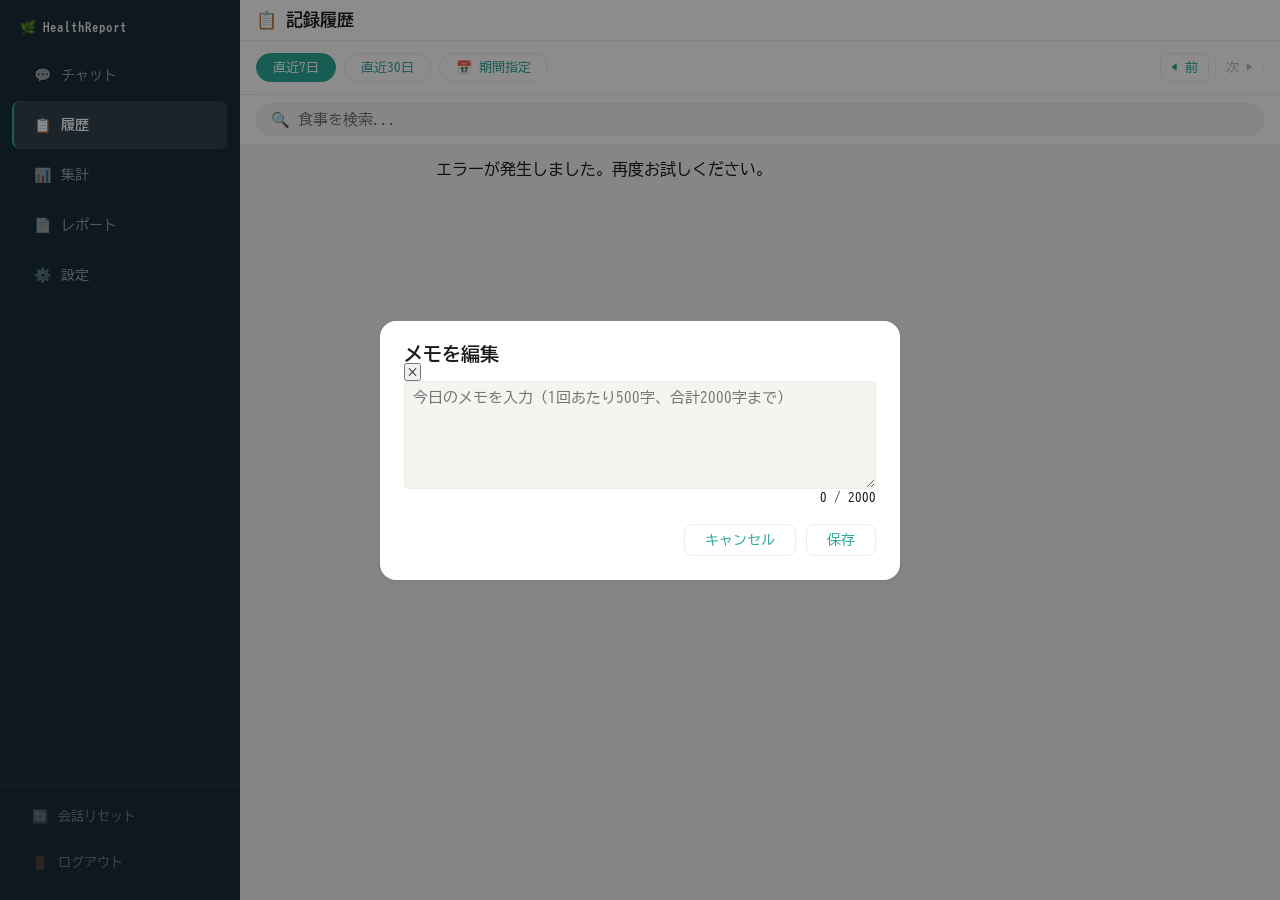
==== commit e0d255b2: "Phase37-Step4	static/history.html	メモカード・「+メモ」ボタン・メモモーダル・aria属性・「続きを読む」展開・モバイルCSS・イベント委譲" ====
--- a/static/history.html
+++ b/static/history.html
@@ -171,6 +171,127 @@
     }
     .copy-popup button:last-child { border-bottom: none; }
     .copy-popup button:hover { background: var(--card-bg); }
+    /* ── メモカード (Phase37) ── */
+    .memo-card {
+      background: var(--surface);
+      border: 1px solid var(--border);
+      border-radius: 8px;
+      padding: 10px 12px;
+      margin: 6px 0;
+    }
+    .memo-card-header {
+      display: flex;
+      align-items: center;
+      gap: 6px;
+      margin-bottom: 4px;
+      font-weight: 600;
+      font-size: 0.9em;
+    }
+    .memo-icon { font-size: 1.1em; }
+    .memo-label { color: var(--text); }
+    .memo-card-body {
+      font-size: 0.9em;
+      line-height: 1.5;
+      max-height: 4.5em;
+      overflow: hidden;
+      white-space: pre-wrap;
+      word-break: break-word;
+      transition: max-height 0.3s ease;
+    }
+    .memo-card-body.expanded { max-height: none; }
+    .memo-expand-btn {
+      display: block;
+      margin: 4px 0 6px;
+      font-size: 0.8em;
+      color: var(--accent);
+      background: none;
+      border: none;
+      cursor: pointer;
+      padding: 0;
+      text-decoration: underline;
+    }
+    .memo-card-actions {
+      display: flex;
+      gap: 4px;
+      justify-content: flex-end;
+    }
+    .memo-card-actions .action-btn {
+      background: none;
+      border: 1px solid var(--border);
+      border-radius: 4px;
+      cursor: pointer;
+      padding: 2px 6px;
+      font-size: 0.85em;
+    }
+    .memo-add-btn {
+      display: block;
+      width: 100%;
+      padding: 8px;
+      margin: 6px 0;
+      font-size: 0.9em;
+      color: var(--accent);
+      background: var(--surface);
+      border: 1px dashed var(--border);
+      border-radius: 8px;
+      cursor: pointer;
+    }
+    .memo-add-btn:hover { background: var(--hover); }
+    .memo-add-btn:disabled {
+      color: var(--muted);
+      cursor: not-allowed;
+      opacity: 0.6;
+    }
+    .memo-modal-content {
+      max-width: 520px;
+      width: 95vw;
+    }
+    .memo-modal-body {
+      display: flex;
+      flex-direction: column;
+    }
+    #memoTextInput {
+      width: 100%;
+      box-sizing: border-box;
+      resize: vertical;
+      font-family: inherit;
+      font-size: 0.95em;
+      padding: 8px;
+      border: 1px solid var(--border);
+      border-radius: 4px;
+      background: var(--bg);
+      color: var(--text);
+    }
+    .memo-char-counter {
+      text-align: right;
+      font-size: 0.8em;
+      color: var(--muted);
+      margin-top: 2px;
+    }
+    @media (max-width: 480px) {
+      .memo-modal-content {
+        width: 100vw;
+        height: 100vh;
+        height: 100dvh;
+        max-height: none;
+        margin: 0;
+        border-radius: 0;
+        display: flex;
+        flex-direction: column;
+      }
+      .memo-modal-body { flex: 1; overflow-y: auto; padding: 12px; }
+      #memoTextInput {
+        flex: 1;
+        min-height: 120px;
+        font-size: 16px;
+      }
+      .memo-modal-footer {
+        position: sticky;
+        bottom: 0;
+        background: var(--bg);
+        padding: 8px 12px;
+        border-top: 1px solid var(--border);
+      }
+    }
   </style>
 </head>
 <body>
@@ -379,6 +500,35 @@
     </div>
   </div>
 
+  <!-- ── メモモーダル (Phase37) ── -->
+  <div id="memoModal" class="modal-overlay" role="dialog" aria-modal="true" aria-labelledby="memoModalTitle" hidden>
+    <div class="modal-box memo-modal-content">
+      <div class="modal-header memo-modal-header">
+        <h3 id="memoModalTitle">メモを編集</h3>
+        <button id="memoModalCloseBtn" class="close-btn" aria-label="閉じる">&times;</button>
+      </div>
+      <div class="modal-body memo-modal-body">
+        <textarea
+          id="memoTextInput"
+          rows="6"
+          maxlength="2000"
+          autocapitalize="sentences"
+          autocomplete="off"
+          enterkeyhint="enter"
+          spellcheck="true"
+          placeholder="今日のメモを入力（1回あたり500字、合計2000字まで）"
+          aria-label="メモ本文"
+        ></textarea>
+        <div id="memoCharCounter" class="memo-char-counter">0 / 2000</div>
+        <small id="memoError" class="err-memo" style="display:none;color:var(--danger);"></small>
+      </div>
+      <div class="modal-actions memo-modal-footer">
+        <button id="memoCancelBtn" class="btn-secondary">キャンセル</button>
+        <button id="memoSaveBtn" class="btn-primary">保存</button>
+      </div>
+    </div>
+  </div>
+
   <!-- ── 保存中オーバーレイ ── -->
   <div class="saving-overlay" id="savingOverlay" style="display:none">
     <div class="saving-box">保存中...</div>
@@ -419,6 +569,8 @@
       vitalsData: null,
       activePopup: null,
       lastActivityDate: null,
+      memoMap: {},
+      expandedMemos: {},
     };
     var weatherMap = {};
 
@@ -731,6 +883,18 @@
           }
         } catch (_) {
           // 天気取得失敗は無視
+        }
+        pageState.memoMap = {};
+        try {
+          var memoResp = await fetch('/api/memos/range?start=' + pageState.dateRange.start + '&end=' + pageState.dateRange.end);
+          if (memoResp.ok) {
+            var memoData = await memoResp.json();
+            (memoData.data || []).forEach(function(m) {
+              pageState.memoMap[m.log_date] = m.memo_text;
+            });
+          }
+        } catch (_) {
+          // メモ取得失敗は無視
         }
         renderPage();
         updateShiftButtons();
@@ -1001,6 +1165,32 @@
         ? day.meals.map(m => renderMeal(m)).join('')
         : '<div class="meal-card" style="color:var(--text-secondary);font-size:13px">記録なし</div>';
 
+      // メモカード (Phase37)
+      var memoText = pageState.memoMap[day.date] || null;
+      var memoHtml = '';
+      var addMemoBtnHtml = '';
+      if (memoText !== null) {
+        var memoBody = escHtml(memoText).replace(/\n/g, '<br>');
+        var isExpanded = pageState.expandedMemos[day.date] === true;
+        memoHtml = '<div class="memo-card" data-date="' + day.date + '">'
+          + '<div class="memo-card-header">'
+          + '<span class="memo-icon">📝</span>'
+          + '<span class="memo-label">メモ</span>'
+          + '</div>'
+          + '<div class="memo-card-body' + (isExpanded ? ' expanded' : '') + '" data-date="' + day.date + '" data-collapsed="' + (!isExpanded) + '">'
+          + memoBody
+          + '</div>'
+          + '<button class="memo-expand-btn" data-date="' + day.date + '">' + (isExpanded ? '折りたたむ' : '続きを読む') + '</button>'
+          + '<div class="memo-card-actions">'
+          + '<button class="memo-edit-btn action-btn" data-date="' + day.date + '" aria-label="' + day.date + ' のメモを編集">✏️</button>'
+          + '<button class="memo-delete-btn action-btn" data-date="' + day.date + '" aria-label="' + day.date + ' のメモを削除">🗑️</button>'
+          + '</div>'
+          + '</div>';
+      }
+      addMemoBtnHtml = '<button class="memo-add-btn" data-date="' + day.date + '"'
+        + (memoText !== null ? ' disabled title="すでにメモが登録されています"' : '')
+        + '>+ メモを追加</button>';
+
       // スキップセクション（朝食・昼食・夕食のみ、食事記録がないタイプのみ）
       const mealsByType = {};
       day.meals.forEach(function(m) {
@@ -1066,6 +1256,8 @@
           <div class="day-meta">${weightHtml}${stepsHtml}${bodyFatHtml}${bpHtml}${vitalsEditBtn}${reloadBtnHtml}${exerciseHtml}</div>
           ${skipSectionHtml}
           ${mealsHtml}
+          ${memoHtml}
+          ${addMemoBtnHtml}
         </div>`;
     }
 
@@ -1843,6 +2035,56 @@
       }
     }
 
+    // ── メモモーダル (Phase37) ────────────────────────────────────────────────────
+    var currentMemoDate = null;
+
+    function openMemoModal(dateStr, existingText) {
+      currentMemoDate = dateStr;
+      document.getElementById('memoTextInput').value = existingText;
+      document.getElementById('memoModalTitle').textContent = dateStr + ' メモを編集';
+      updateMemoCharCounter();
+      hideMemoError();
+      document.getElementById('memoModal').hidden = false;
+      document.getElementById('memoTextInput').focus();
+    }
+
+    function closeMemoModal() {
+      document.getElementById('memoModal').hidden = true;
+      currentMemoDate = null;
+      document.getElementById('memoTextInput').value = '';
+    }
+
+    function updateMemoCharCounter() {
+      var len = document.getElementById('memoTextInput').value.length;
+      document.getElementById('memoCharCounter').textContent = len + ' / 2000';
+    }
+
+    function showMemoError(msg) {
+      var el = document.getElementById('memoError');
+      el.textContent = msg;
+      el.style.display = 'block';
+    }
+
+    function hideMemoError() {
+      document.getElementById('memoError').style.display = 'none';
+    }
+
+    async function deleteMemo(dateStr) {
+      try {
+        var resp = await fetch('/api/memos/' + dateStr, { method: 'DELETE' });
+        if (!resp.ok) {
+          showToast('メモが見つかりません');
+          return;
+        }
+        delete pageState.memoMap[dateStr];
+        delete pageState.expandedMemos[dateStr];
+        showToast('メモを削除しました');
+        renderPage();
+      } catch (e) {
+        showToast('通信エラーが発生しました');
+      }
+    }
+
     // スキップ・バイタル編集ボタンのイベント委譲（コンテンツ再描画後も有効）
     document.getElementById('content').addEventListener('click', function(e) {
       var addBtn = e.target.closest('.history-skip-add-btn');
@@ -1850,7 +2092,32 @@
       var undoBtn = e.target.closest('.history-skip-undo-btn');
       if (undoBtn) { historyRemoveSkip(undoBtn.dataset.mealType, undoBtn.dataset.mealDate, undoBtn); return; }
       var vitalsBtn = e.target.closest('.vitals-edit-btn');
-      if (vitalsBtn) { openVitalsModal(vitalsBtn.dataset.date); }
+      if (vitalsBtn) { openVitalsModal(vitalsBtn.dataset.date); return; }
+      // メモカード (Phase37)
+      var memoAddBtn = e.target.closest('.memo-add-btn');
+      if (memoAddBtn && !memoAddBtn.disabled) { openMemoModal(memoAddBtn.dataset.date, ''); return; }
+      var memoEditBtn = e.target.closest('.memo-edit-btn');
+      if (memoEditBtn) {
+        var existingText = pageState.memoMap[memoEditBtn.dataset.date] || '';
+        openMemoModal(memoEditBtn.dataset.date, existingText);
+        return;
+      }
+      var memoDelBtn = e.target.closest('.memo-delete-btn');
+      if (memoDelBtn) {
+        if (confirm('このメモを削除しますか？')) deleteMemo(memoDelBtn.dataset.date);
+        return;
+      }
+      var memoExpandBtn = e.target.closest('.memo-expand-btn');
+      if (memoExpandBtn) {
+        var expandDate = memoExpandBtn.dataset.date;
+        var body = document.querySelector('.memo-card-body[data-date="' + expandDate + '"]');
+        if (body) {
+          var isNowExpanded = body.classList.toggle('expanded');
+          pageState.expandedMemos[expandDate] = isNowExpanded;
+          memoExpandBtn.textContent = isNowExpanded ? '折りたたむ' : '続きを読む';
+        }
+        return;
+      }
     });
 
     // 運動ログボタンのイベント委譲（data-* 属性経由でデータを受け取る）
@@ -1875,6 +2142,49 @@
     document.getElementById('cancelExerciseBtn').addEventListener('click', closeExerciseModal);
     document.getElementById('saveExerciseBtn').addEventListener('click', saveExercise);
 
+    // メモモーダルイベント (Phase37)
+    document.getElementById('memoTextInput').addEventListener('input', function() {
+      updateMemoCharCounter();
+      hideMemoError();
+    });
+
+    document.getElementById('memoSaveBtn').addEventListener('click', async function() {
+      if (!currentMemoDate) return;
+      var text = document.getElementById('memoTextInput').value;
+      if (!text.trim()) {
+        showMemoError('メモを入力してください');
+        return;
+      }
+      var saveBtn = document.getElementById('memoSaveBtn');
+      saveBtn.disabled = true;
+      saveBtn.textContent = '保存中…';
+      try {
+        var resp = await fetch('/api/memos/' + currentMemoDate, {
+          method: 'PUT',
+          headers: { 'Content-Type': 'application/json' },
+          body: JSON.stringify({ memo_text: text }),
+        });
+        if (!resp.ok) {
+          var errData = await resp.json();
+          if (errData.detail) showMemoError(errData.detail);
+          return;
+        }
+        var data = await resp.json();
+        pageState.memoMap[currentMemoDate] = data.memo_text;
+        closeMemoModal();
+        renderPage();
+        showToast('メモを保存しました');
+      } catch (e) {
+        showMemoError('通信エラーが発生しました');
+      } finally {
+        saveBtn.disabled = false;
+        saveBtn.textContent = '保存';
+      }
+    });
+
+    document.getElementById('memoCancelBtn').addEventListener('click', closeMemoModal);
+    document.getElementById('memoModalCloseBtn').addEventListener('click', closeMemoModal);
+
     // ── renderPage後に画像Observerをセット ────────────────────────────────────
     const _origRenderPage = renderPage;
     // renderPage呼び出し後にObserver登録（MutationObserverで監視）
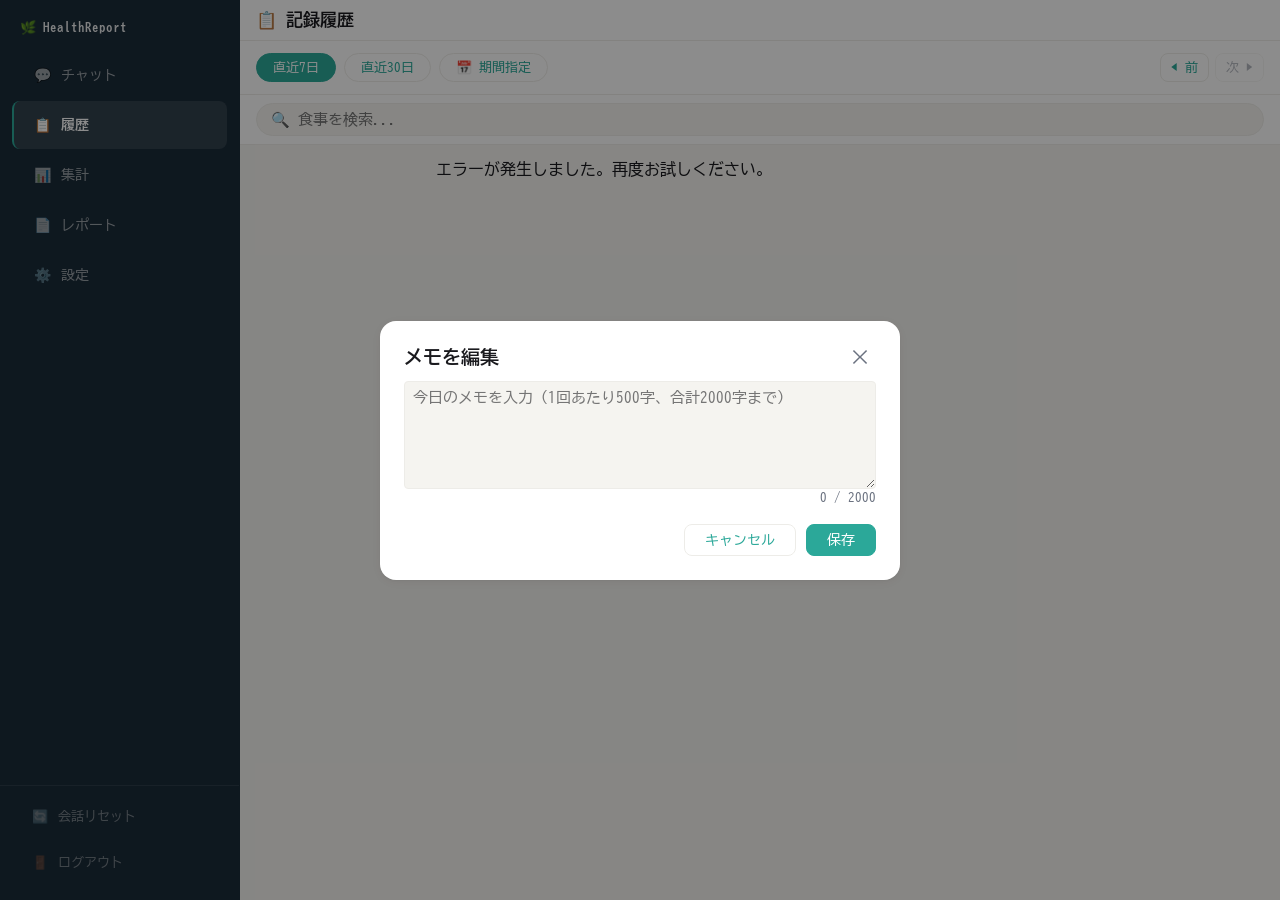
==== commit 19db0b08: "Phase37-Step4	static/history.html	CSS変数・ボタンクラス・モバイルoverflow修正（品質レビュー指摘対応）" ====
--- a/static/history.html
+++ b/static/history.html
@@ -173,7 +173,7 @@
     .copy-popup button:hover { background: var(--card-bg); }
     /* ── メモカード (Phase37) ── */
     .memo-card {
-      background: var(--surface);
+      background: var(--card-bg);
       border: 1px solid var(--border);
       border-radius: 8px;
       padding: 10px 12px;
@@ -188,7 +188,7 @@
       font-size: 0.9em;
     }
     .memo-icon { font-size: 1.1em; }
-    .memo-label { color: var(--text); }
+    .memo-label { color: var(--text-primary); }
     .memo-card-body {
       font-size: 0.9em;
       line-height: 1.5;
@@ -229,21 +229,36 @@
       padding: 8px;
       margin: 6px 0;
       font-size: 0.9em;
-      color: var(--accent);
-      background: var(--surface);
+       color: var(--accent);
+       background: var(--card-bg);
       border: 1px dashed var(--border);
       border-radius: 8px;
       cursor: pointer;
     }
-    .memo-add-btn:hover { background: var(--hover); }
+    .memo-add-btn:hover { background: var(--bg); }
     .memo-add-btn:disabled {
-      color: var(--muted);
-      cursor: not-allowed;
+       color: var(--text-secondary);
+       cursor: not-allowed;
       opacity: 0.6;
     }
     .memo-modal-content {
       max-width: 520px;
       width: 95vw;
+    }
+    .memo-modal-header {
+      display: flex;
+      justify-content: space-between;
+      align-items: center;
+      margin-bottom: 12px;
+    }
+    .memo-modal-header .close-btn {
+      background: none;
+      border: none;
+      font-size: 1.5em;
+      cursor: pointer;
+      color: var(--text-secondary);
+      padding: 0 4px;
+      line-height: 1;
     }
     .memo-modal-body {
       display: flex;
@@ -259,15 +274,16 @@
       border: 1px solid var(--border);
       border-radius: 4px;
       background: var(--bg);
-      color: var(--text);
-    }
-    .memo-char-counter {
+       color: var(--text-primary);
+     }
+     .memo-char-counter {
       text-align: right;
       font-size: 0.8em;
-      color: var(--muted);
-      margin-top: 2px;
+       color: var(--text-secondary);
+       margin-top: 2px;
     }
     @media (max-width: 480px) {
+      #memoModal { padding: 0; }
       .memo-modal-content {
         width: 100vw;
         height: 100vh;
@@ -523,8 +539,8 @@
         <small id="memoError" class="err-memo" style="display:none;color:var(--danger);"></small>
       </div>
       <div class="modal-actions memo-modal-footer">
-        <button id="memoCancelBtn" class="btn-secondary">キャンセル</button>
-        <button id="memoSaveBtn" class="btn-primary">保存</button>
+        <button id="memoCancelBtn" class="secondary">キャンセル</button>
+        <button id="memoSaveBtn" class="primary">保存</button>
       </div>
     </div>
   </div>
@@ -697,6 +713,9 @@
       var weatherVal = enrichment.weather ? enrichment.weather[0] : null;
       rows.push(tsvRow([d, '天気', '', weatherVal || '-', '', '', '', '', '', '', '', '', '']));
 
+      var memoVal = (pageState.memoMap && pageState.memoMap[d]) ? pageState.memoMap[d].replace(/\n/g, ' ') : '';
+      rows.push(tsvRow([d, 'メモ', '', memoVal, '', '', '', '', '', '', '', '']));
+
       return rows.join('\n');
     }
 
@@ -741,6 +760,7 @@
           weekday:      weekdays[dateObj.getDay()],
           generated_at: new Date().toISOString().slice(0, 19),
           weather:      enrichment.weather ? enrichment.weather[0] || null : null,
+          memo:         (pageState.memoMap && pageState.memoMap[day.date]) ? pageState.memoMap[day.date] : null,
         },
         profile: {
           calories_goal: enrichment.calories_goal,
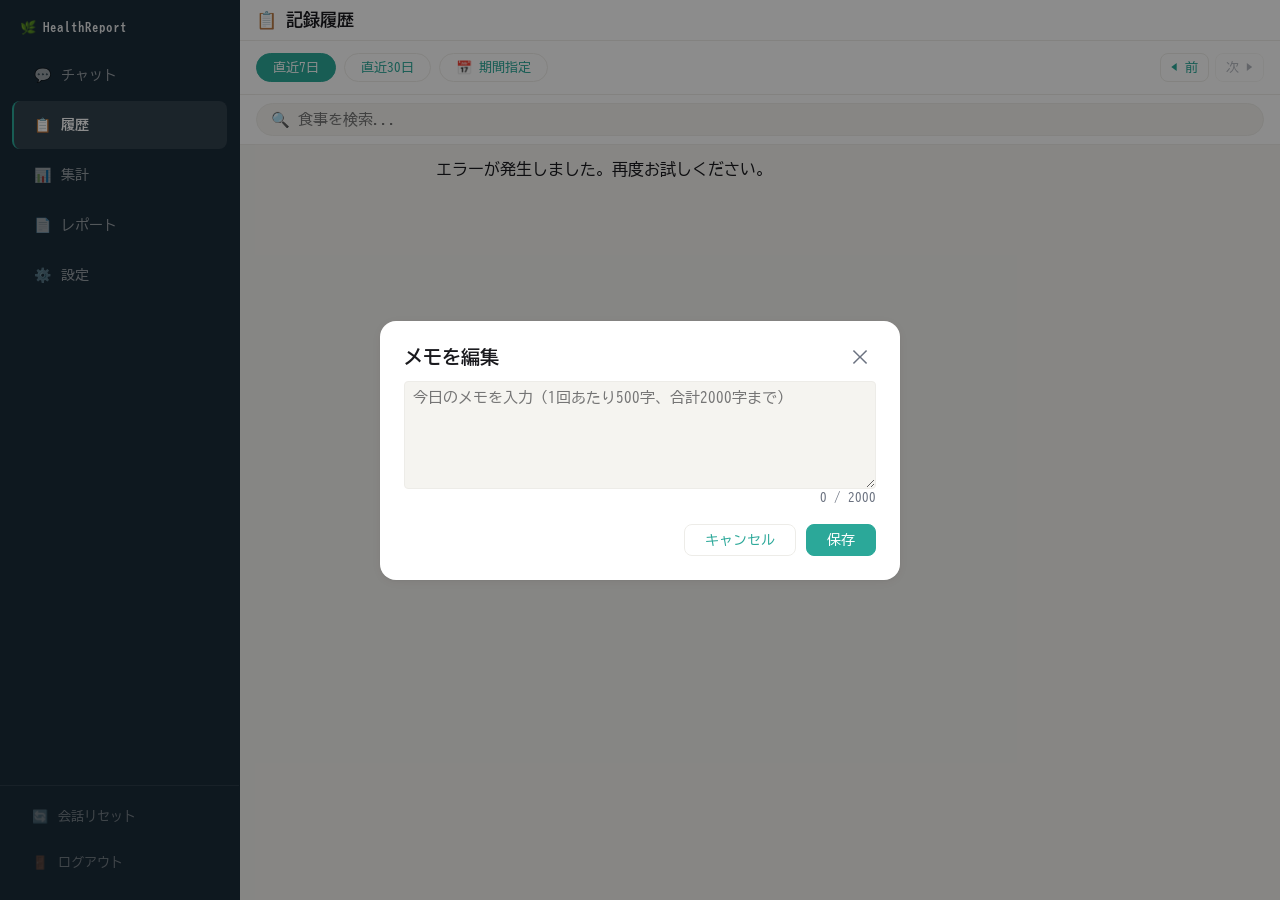
==== commit 0d18f1e4: "Phase37.1-Step1	static/history.html	CSS調整（border-radius統一・インデント整形・フッター背景色）" ====
--- a/static/history.html
+++ b/static/history.html
@@ -175,7 +175,7 @@
     .memo-card {
       background: var(--card-bg);
       border: 1px solid var(--border);
-      border-radius: 8px;
+      border-radius: var(--radius);
       padding: 10px 12px;
       margin: 6px 0;
     }
@@ -229,16 +229,16 @@
       padding: 8px;
       margin: 6px 0;
       font-size: 0.9em;
-       color: var(--accent);
-       background: var(--card-bg);
+      color: var(--accent);
+      background: var(--card-bg);
       border: 1px dashed var(--border);
       border-radius: 8px;
       cursor: pointer;
     }
     .memo-add-btn:hover { background: var(--bg); }
     .memo-add-btn:disabled {
-       color: var(--text-secondary);
-       cursor: not-allowed;
+      color: var(--text-secondary);
+      cursor: not-allowed;
       opacity: 0.6;
     }
     .memo-modal-content {
@@ -274,13 +274,13 @@
       border: 1px solid var(--border);
       border-radius: 4px;
       background: var(--bg);
-       color: var(--text-primary);
-     }
-     .memo-char-counter {
+      color: var(--text-primary);
+    }
+    .memo-char-counter {
       text-align: right;
       font-size: 0.8em;
-       color: var(--text-secondary);
-       margin-top: 2px;
+      color: var(--text-secondary);
+      margin-top: 2px;
     }
     @media (max-width: 480px) {
       #memoModal { padding: 0; }
@@ -303,7 +303,7 @@
       .memo-modal-footer {
         position: sticky;
         bottom: 0;
-        background: var(--bg);
+        background: var(--card-bg);
         padding: 8px 12px;
         border-top: 1px solid var(--border);
       }
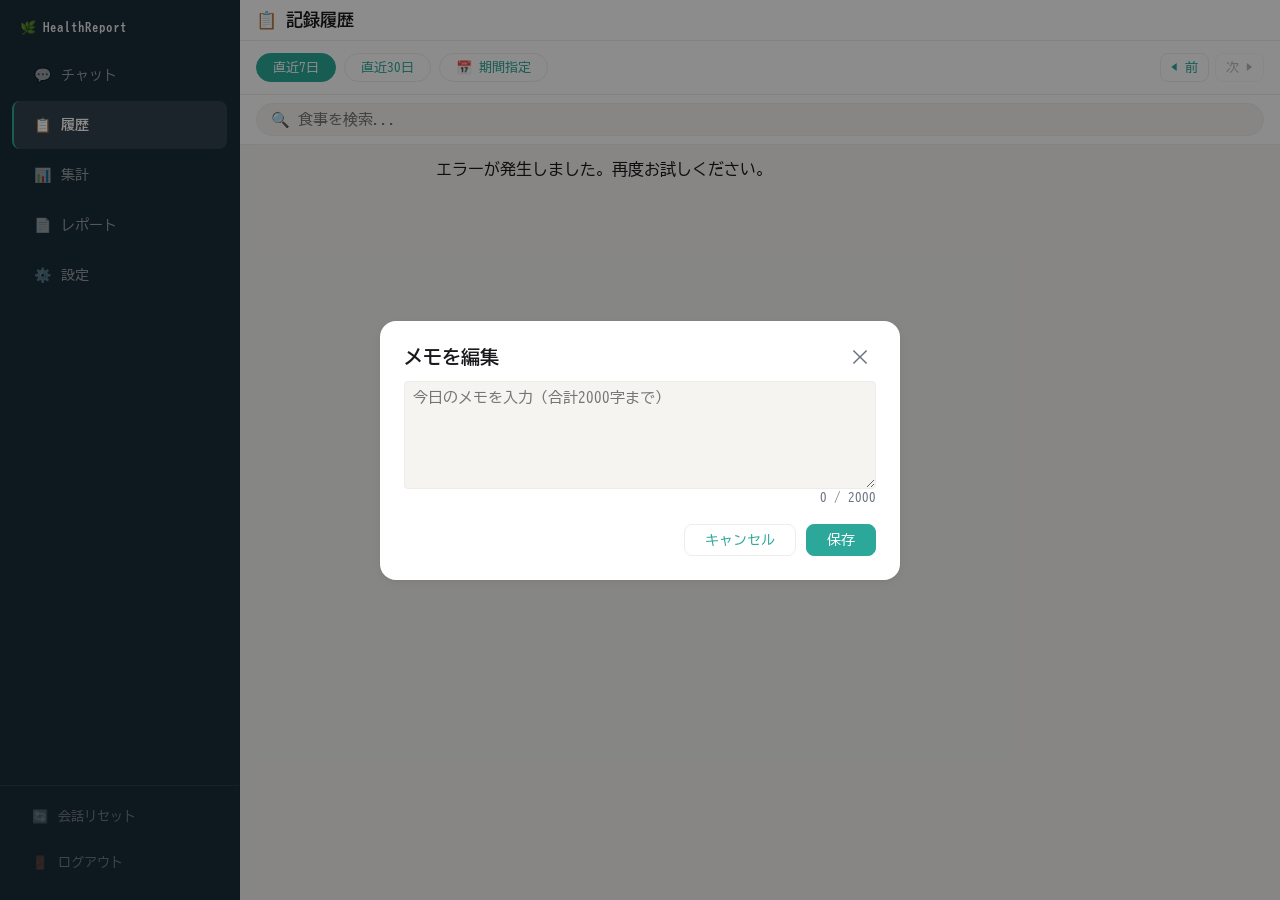
==== commit 70f3a1de: "Phase37.1-Step2	static/history.html	UX修正（プレースホルダー文言・続きを読む動的表示）" ====
--- a/static/history.html
+++ b/static/history.html
@@ -532,7 +532,7 @@
           autocomplete="off"
           enterkeyhint="enter"
           spellcheck="true"
-          placeholder="今日のメモを入力（1回あたり500字、合計2000字まで）"
+          placeholder="今日のメモを入力（合計2000字まで）"
           aria-label="メモ本文"
         ></textarea>
         <div id="memoCharCounter" class="memo-char-counter">0 / 2000</div>
@@ -947,6 +947,15 @@
           <button class="page-btn" onclick="changePage(1)" ${pageState.currentPage >= totalPages - 1 ? 'disabled' : ''}>次へ →</button>
         </div>` : '';
       content.innerHTML = paginationHtml + pageDays.map(d => renderDay(d)).join('') + paginationHtml;
+      pageDays.forEach(function(day) {
+        var body = content.querySelector('.memo-card-body[data-date="' + day.date + '"]');
+        var btn  = document.getElementById('memo-expand-' + day.date);
+        if (body && btn) {
+          if (body.scrollHeight <= body.clientHeight) {
+            btn.style.display = 'none';
+          }
+        }
+      });
       if (pageState.savedScrollY > 0) {
         const y = pageState.savedScrollY;
         pageState.savedScrollY = 0;
@@ -1200,7 +1209,7 @@
           + '<div class="memo-card-body' + (isExpanded ? ' expanded' : '') + '" data-date="' + day.date + '" data-collapsed="' + (!isExpanded) + '">'
           + memoBody
           + '</div>'
-          + '<button class="memo-expand-btn" data-date="' + day.date + '">' + (isExpanded ? '折りたたむ' : '続きを読む') + '</button>'
+          + '<button class="memo-expand-btn" data-date="' + day.date + '" id="memo-expand-' + day.date + '">' + (isExpanded ? '折りたたむ' : '続きを読む') + '</button>'
           + '<div class="memo-card-actions">'
           + '<button class="memo-edit-btn action-btn" data-date="' + day.date + '" aria-label="' + day.date + ' のメモを編集">✏️</button>'
           + '<button class="memo-delete-btn action-btn" data-date="' + day.date + '" aria-label="' + day.date + ' のメモを削除">🗑️</button>'
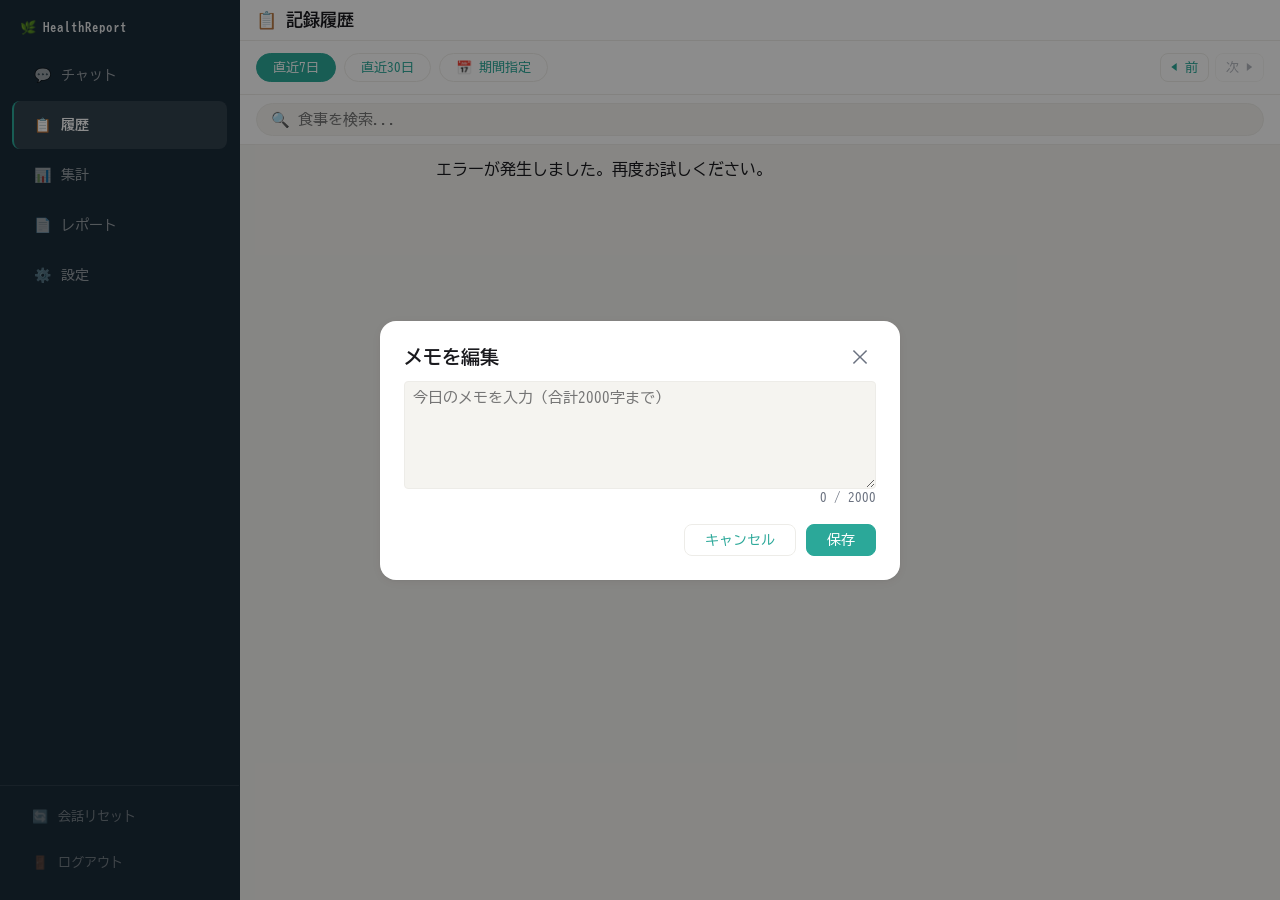
==== commit f923f6bb: "Phase37.1-Step3	static/history.html,claude_client.py	状態リセット・strip修正" ====
--- a/static/history.html
+++ b/static/history.html
@@ -1902,6 +1902,8 @@
     function setPeriod(days, btn) {
       document.querySelectorAll('.period-btn').forEach(b => b.classList.remove('active'));
       btn.classList.add('active');
+      pageState.memoMap = {};
+      pageState.expandedMemos = {};
       load(days, null, null);
       updateShiftButtons();
     }
@@ -1964,6 +1966,8 @@
         '\u{1f4c5} ' + startStr.slice(5).replace('-','/') + ' \u301c ' + endStr.slice(5).replace('-','/');
 
       pageState.currentPeriod._shiftedEnd = endStr;
+      pageState.memoMap = {};
+      pageState.expandedMemos = {};
       load(null, startStr, endStr);
       updateShiftButtons();
     }
@@ -2016,6 +2020,8 @@
       document.getElementById('customBtn').classList.add('active');
       document.getElementById('customBtn').textContent =
         `📅 ${start.slice(5).replace('-','/')} 〜 ${end.slice(5).replace('-','/')}`;
+      pageState.memoMap = {};
+      pageState.expandedMemos = {};
       load(null, start, end);
       updateShiftButtons();
     }
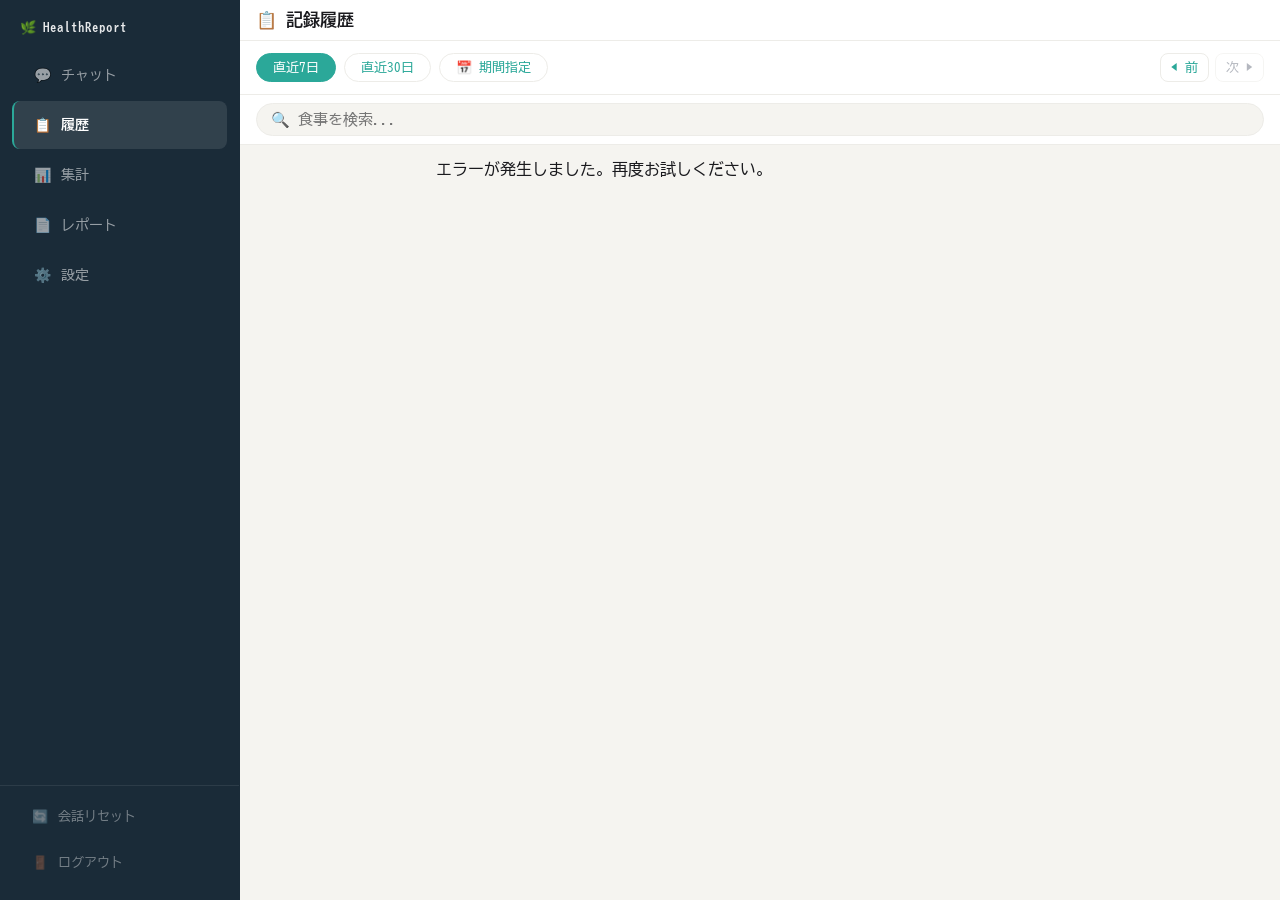
==== commit 8f1b0016: "Phase37.2-Step1	static/history.html	メモモーダル表示制御をhidden属性→style.displayに修正（CSS display:flex上書きバグ修正）" ====
--- a/static/history.html
+++ b/static/history.html
@@ -517,7 +517,7 @@
   </div>
 
   <!-- ── メモモーダル (Phase37) ── -->
-  <div id="memoModal" class="modal-overlay" role="dialog" aria-modal="true" aria-labelledby="memoModalTitle" hidden>
+  <div id="memoModal" class="modal-overlay" role="dialog" aria-modal="true" aria-labelledby="memoModalTitle" style="display:none">
     <div class="modal-box memo-modal-content">
       <div class="modal-header memo-modal-header">
         <h3 id="memoModalTitle">メモを編集</h3>
@@ -2079,12 +2079,12 @@
       document.getElementById('memoModalTitle').textContent = dateStr + ' メモを編集';
       updateMemoCharCounter();
       hideMemoError();
-      document.getElementById('memoModal').hidden = false;
+      document.getElementById('memoModal').style.display = '';
       document.getElementById('memoTextInput').focus();
     }
 
     function closeMemoModal() {
-      document.getElementById('memoModal').hidden = true;
+      document.getElementById('memoModal').style.display = 'none';
       currentMemoDate = null;
       document.getElementById('memoTextInput').value = '';
     }
